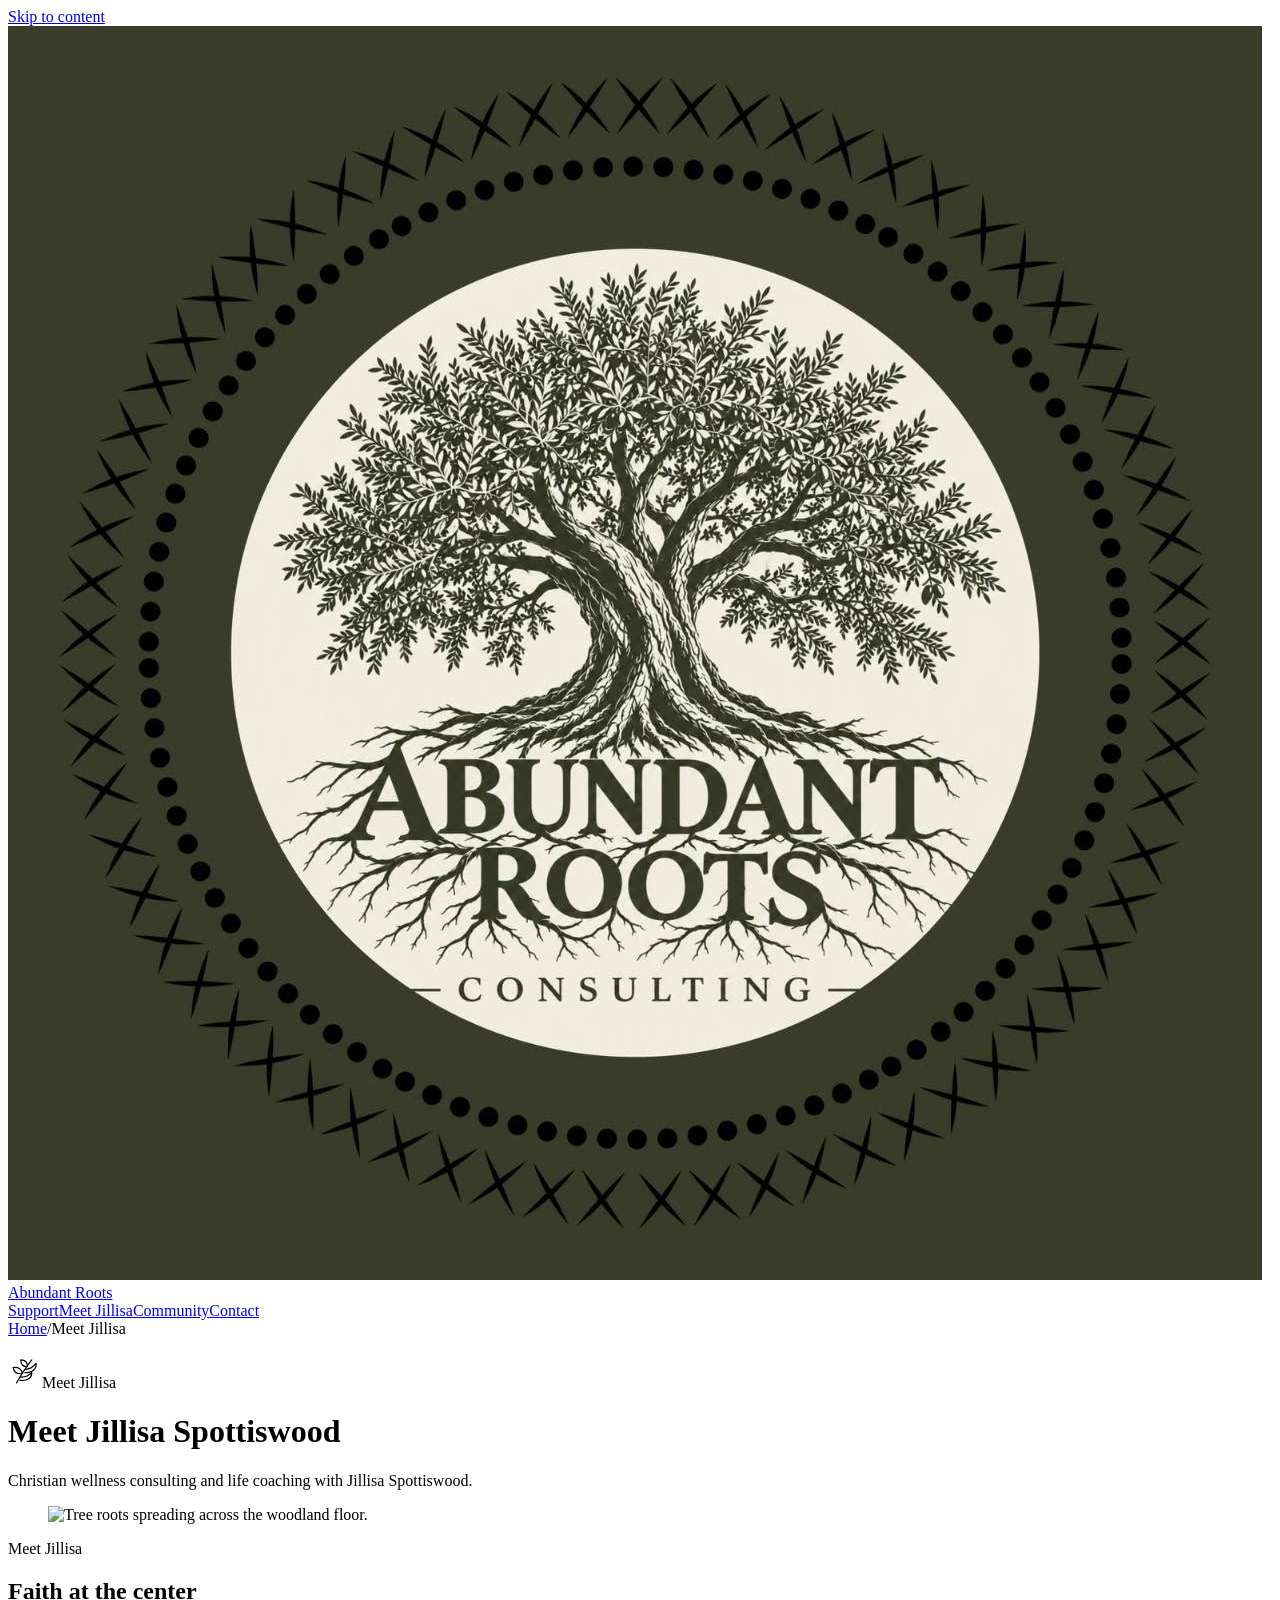
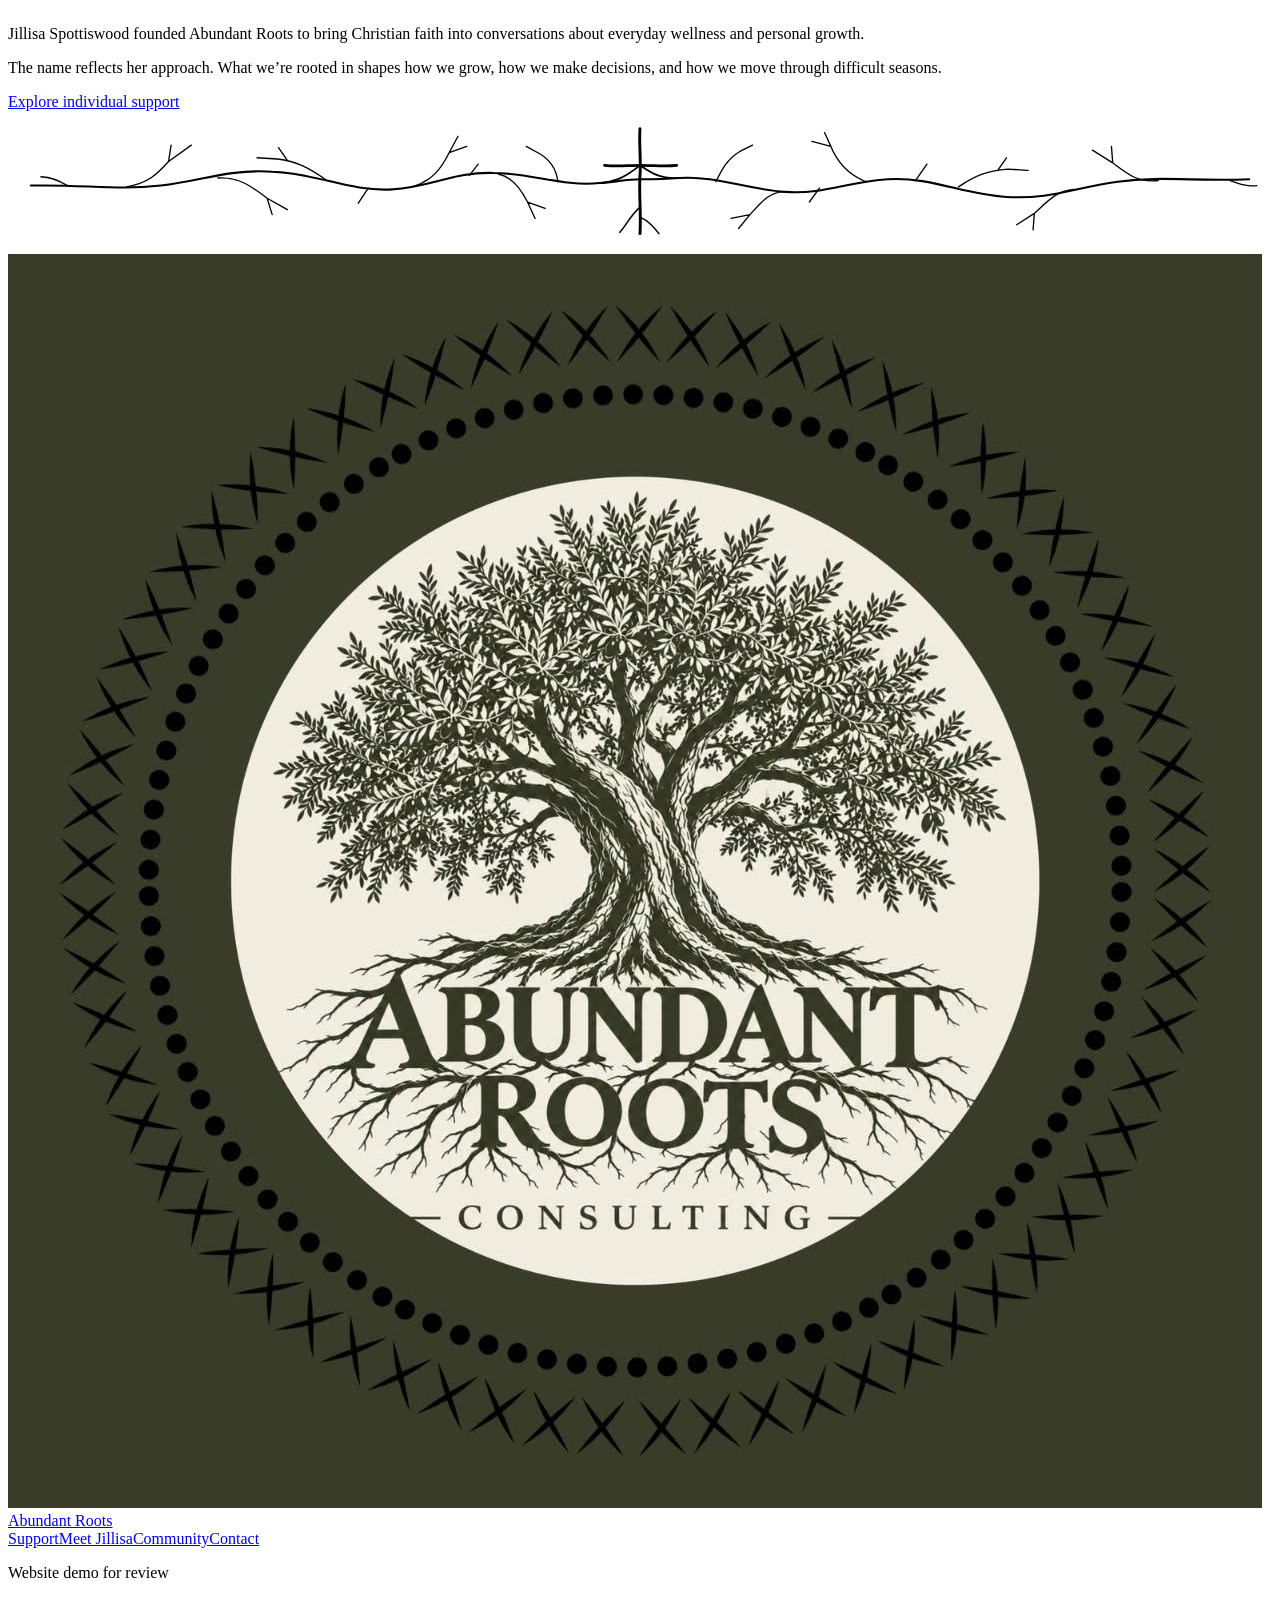
==== about/index.html @ 66a114a8 "Publish nature-led five-page Abundant Roots demo Verified static visitor pages and local assets from" ====
<!DOCTYPE html><html lang="en" style="--olive:#393c29;--cream:#f0ece0;--oat:#ead9c0;--bark:#3c3028;--soft-bark:#5b4d3f;--line:#b9a88e;--serif:'Noto Serif Display', Georgia, serif;--sans:system-ui, sans-serif;--space-scale:1"><head><meta charset="utf-8"><meta name="viewport" content="width=device-width, initial-scale=1"><meta name="robots" content="noindex, nofollow"><meta name="description" content="Meet Jillisa Spottiswood, founder of Abundant Roots, and explore the faith and values behind her approach to everyday wellness and growth."><meta property="og:title" content="Meet Jillisa | Abundant Roots"><meta property="og:description" content="Meet Jillisa Spottiswood, founder of Abundant Roots, and explore the faith and values behind her approach to everyday wellness and growth."><title>Meet Jillisa | Abundant Roots</title><link rel="stylesheet" href="/abundant-roots-preview/_astro/load.BLcF3eY8.css"></head><body id="top"><a class="skip-link" href="#main">Skip to content</a><header class="site-header olive" data-site-header><div class="shell header-inner"><a class="brand" href="/abundant-roots-preview/" aria-label="Abundant Roots home"><span class="brand-mark" aria-hidden="true"><img src="[data-uri]" alt="" width="1254" height="1254"></span><span>Abundant Roots</span></a><button class="nav-toggle" type="button" aria-expanded="false" aria-controls="site-navigation" aria-label="Open navigation" hidden><span>Menu</span><svg class="nav-toggle-icon" width="22" height="22" viewBox="0 0 24 24" fill="none" stroke="currentColor" stroke-width="1.6" stroke-linecap="round" aria-hidden="true" focusable="false"><path class="nav-toggle-open" d="M4 6h16M4 12h16M4 18h16"></path><path class="nav-toggle-close" d="m6 6 12 12M18 6 6 18"></path></svg></button><nav class="site-nav" id="site-navigation" aria-label="Main navigation"><a href="/abundant-roots-preview/work-with-jillisa/">Support</a><a href="/abundant-roots-preview/about/" aria-current="page">Meet Jillisa</a><a href="/abundant-roots-preview/community/">Community</a><a href="/abundant-roots-preview/contact/">Contact</a></nav></div></header><script type="module">for(let e of document.querySelectorAll(`[data-site-header]`)){let t=e.querySelector(`.nav-toggle`),n=e.querySelector(`.site-nav`);if(!t||!n)continue;let r=window.matchMedia(`(max-width: 46rem)`),i=!1,a=(a,o=!1)=>{i=r.matches&&a,t.setAttribute(`aria-expanded`,String(i)),t.setAttribute(`aria-label`,i?`Close navigation`:`Open navigation`),e.dataset.menuOpen=String(i),n.hidden=r.matches&&!i,o&&t.focus()},o=()=>{t.hidden=!r.matches,a(!1)};e.dataset.menuEnhanced=`true`,o(),r.addEventListener(`change`,o),t.addEventListener(`click`,()=>a(!i)),n.addEventListener(`click`,e=>{e.target instanceof Element&&e.target.closest(`a`)&&a(!1)}),document.addEventListener(`keydown`,e=>{e.key===`Escape`&&i&&(e.preventDefault(),a(!1,!0))}),document.addEventListener(`click`,t=>{i&&t.target instanceof Node&&!e.contains(t.target)&&a(!1)})}</script><main id="main" tabindex="-1"><div class="page-intro section-oat page-intro-with-image"><div class="shell page-intro-layout"><div class="page-intro-copy"><nav class="breadcrumbs" aria-label="Breadcrumb"><a href="/abundant-roots-preview/">Home</a><span aria-hidden="true">/</span><span aria-current="page">Meet Jillisa</span></nav><p class="eyebrow"><svg class="nature-icon nature-icon-branch" width="34" height="34" viewBox="0 0 40 40" fill="none" stroke="currentColor" stroke-width="1.4" stroke-linecap="round" stroke-linejoin="round" aria-hidden="true" focusable="false" xmlns="http://www.w3.org/2000/svg"><path d="M10 34c5-8 9-16 18-27M17 23c-6 1-10-2-11-7 5-1 10 1 11 7Zm6-8c-5 0-8-3-8-8 5 0 8 3 8 8Zm-3 3c6 0 10-3 13-7 1 6-4 11-13 11m-6 5c6 1 10-1 14-5 0 6-5 10-14 9"></path></svg>Meet Jillisa</p><h1 id="page-title">Meet Jillisa Spottiswood</h1><p class="page-intro-description">Christian wellness consulting and life coaching with Jillisa Spottiswood.</p></div><figure class="editorial-photo page-opening-photo"><img src="/abundant-roots-preview/images/roots-detail.webp" alt="Tree roots spreading across the woodland floor." width="960" height="720" fetchpriority="high"></figure></div></div><section class="section section-oat section-storySection" id="faith-at-the-center" aria-labelledby="faith-at-the-center-title"><div class="shell"><div class="story-layout"><div class="story-copy prose"><p class="handwritten">Meet Jillisa</p><h2 id="faith-at-the-center-title">Faith at the center</h2><p>Jillisa Spottiswood founded Abundant Roots to bring Christian faith into conversations about everyday wellness and personal growth.</p><p>The name reflects her approach. What we’re rooted in shapes how we grow, how we make decisions, and how we move through difficult seasons.</p><div class="action-group"><a class="action" href="/abundant-roots-preview/work-with-jillisa/">Explore individual support</a></div></div></div></div></section><div class="root-divider root-divider-cross" aria-hidden="true"><svg class="root-divider-art" viewBox="0 0 1000 110" fill="none" xmlns="http://www.w3.org/2000/svg" preserveAspectRatio="xMidYMid meet" focusable="false"><g stroke="currentColor" stroke-linecap="round" stroke-linejoin="round"><!-- Unequal, hand-drawn root lengths meet the same living center. --><g class="root-divider-main" stroke-width="1.65"><path d="M18 59c43-1 67 4 103 0 34-4 53-13 88-11 35 1 61 16 95 14 31-2 49-14 80-13 30 0 55 11 84 8 13-1 22-3 32-3"></path><path d="M982 54c-43 2-69-3-104 2-36 5-53 14-88 12-35-2-59-16-94-14-32 2-50 12-81 10-31-2-55-13-84-11-12 1-22 1-31 1"></path></g><g class="root-divider-twigs" stroke-width="1.05"><path d="M94 60c17-3 24-10 33-20l18-13m-18 13 2-13M166 53c17-1 27 7 39 16l16 9m-16-9 4 13M251 54c-13-9-22-14-38-16l-16-1m24 2-7-10M320 60c16-5 23-15 29-27l7-13m-7 13 14-5M388 50c10 2 18 12 23 22l6 13m-6-13 14 5M435 56c-1-10-6-17-14-22l-11-6"></path><path d="M910 55c-16 2-24-5-36-14l-16-10m16 10-1-13M843 62c-14 1-22 11-31 19l-14 9m14-9-1 13M752 60c13-9 24-13 39-14l16 1m-24 0 7-10M679 56c-15-6-23-16-28-28l-5-11m5 11-15-4M615 64c-12-1-20 9-28 18l-9 11m9-11-15 3M560 56c5-10 9-18 19-24l10-5"></path><path d="M47 59c-7-4-13-7-21-7M967 55c8 3 14 5 21 4M285 61l-8 12M718 55l9-13M365 51l7-9M642 61l-8 11"></path></g><g class="root-divider-center" stroke-width="2.3"><!-- The joined roots become an organic cross, rather than a separate badge. --><path d="M500 14c-1 12 1 24 0 37-1 14 1 30 0 46"></path><path d="M472 43c10 1 18 0 28 0 11 0 20 1 29 0"></path><path d="M468 57c15-1 23-7 32-14m31 10c-15 1-22-4-31-10" stroke-width="1.45"></path><path d="M500 76c-7 6-10 13-16 20m16-12c7 3 11 8 15 13" stroke-width="1.2"></path></g></g></svg></div></main><footer class="site-footer olive"><div class="shell footer-inner"><a class="brand" href="/abundant-roots-preview/" aria-label="Abundant Roots home"><span class="brand-mark" aria-hidden="true"><img src="[data-uri]" alt="" width="1254" height="1254"></span><span>Abundant Roots</span></a><nav class="footer-nav" aria-label="Footer navigation"><a href="/abundant-roots-preview/work-with-jillisa/">Support</a><a href="/abundant-roots-preview/about/" aria-current="page">Meet Jillisa</a><a href="/abundant-roots-preview/community/">Community</a><a href="/abundant-roots-preview/contact/">Contact</a></nav><p class="demo-note">Website demo for review</p></div></footer></body></html>
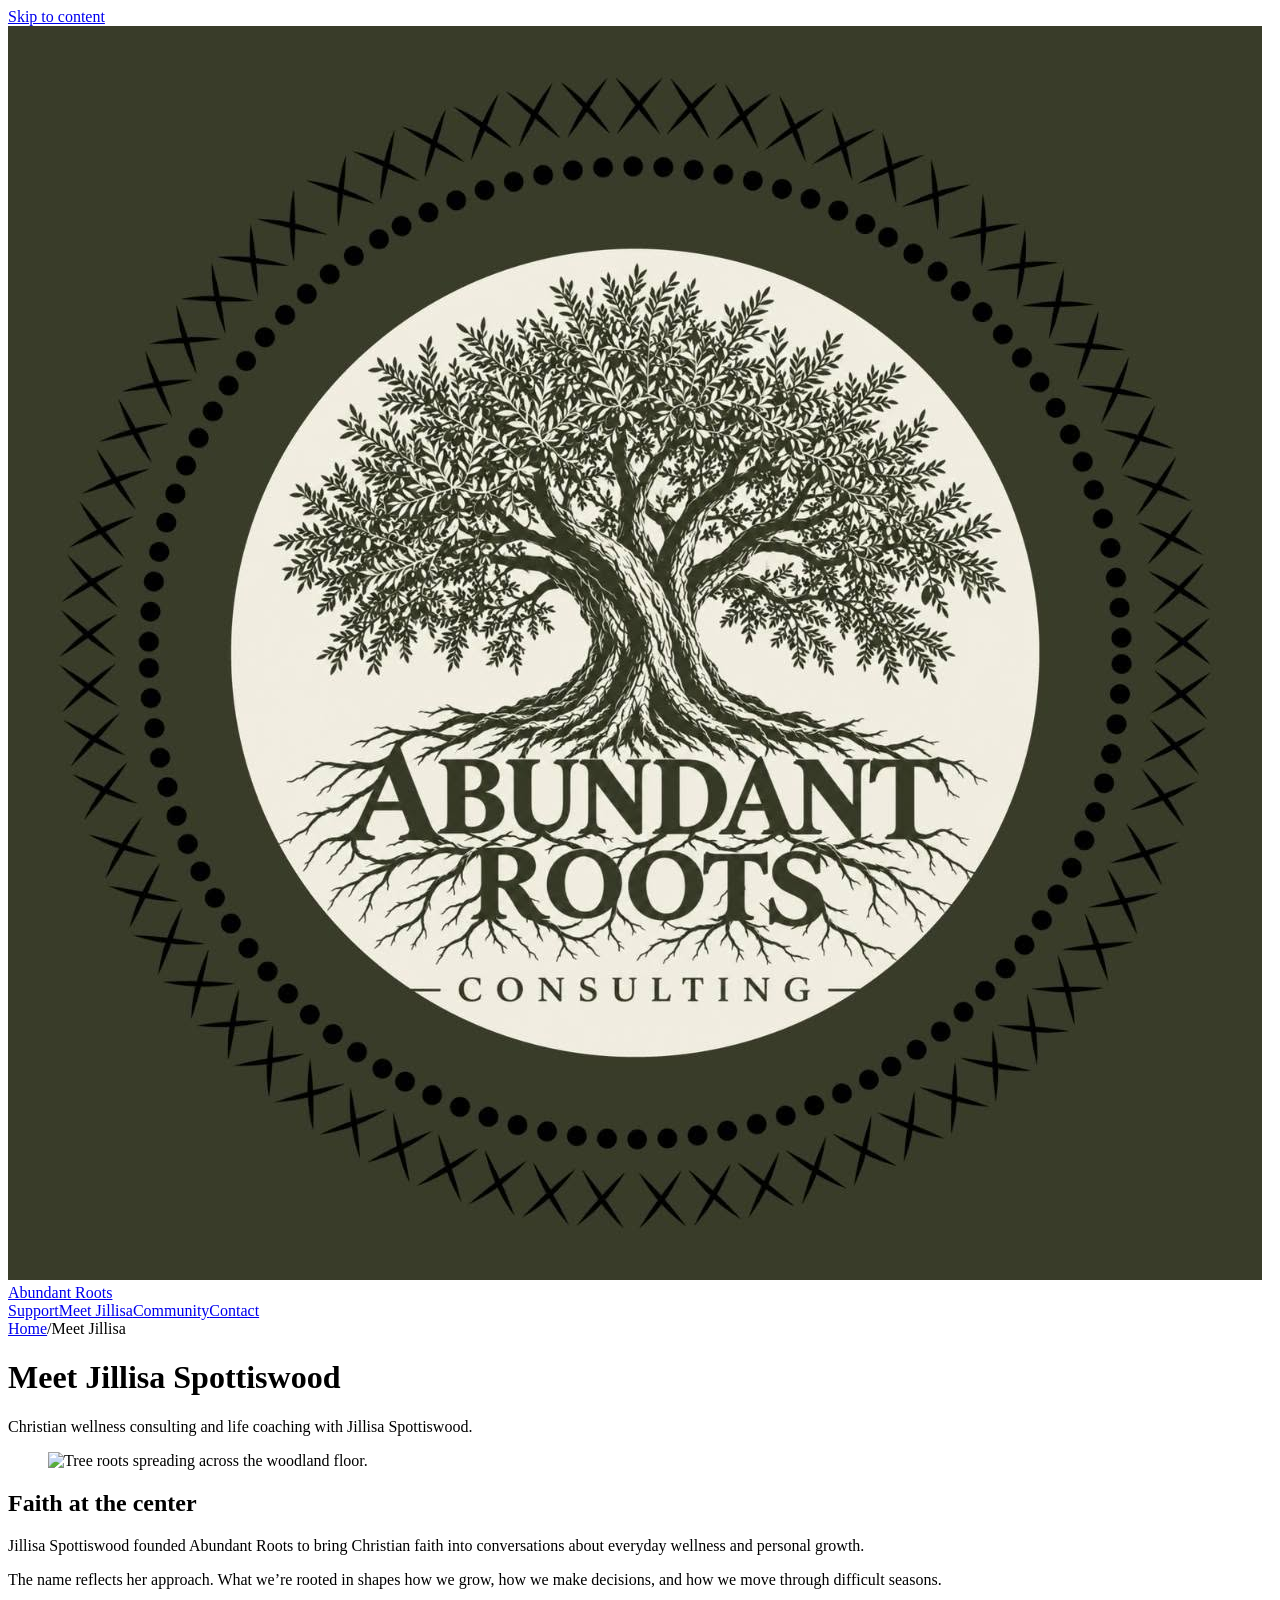
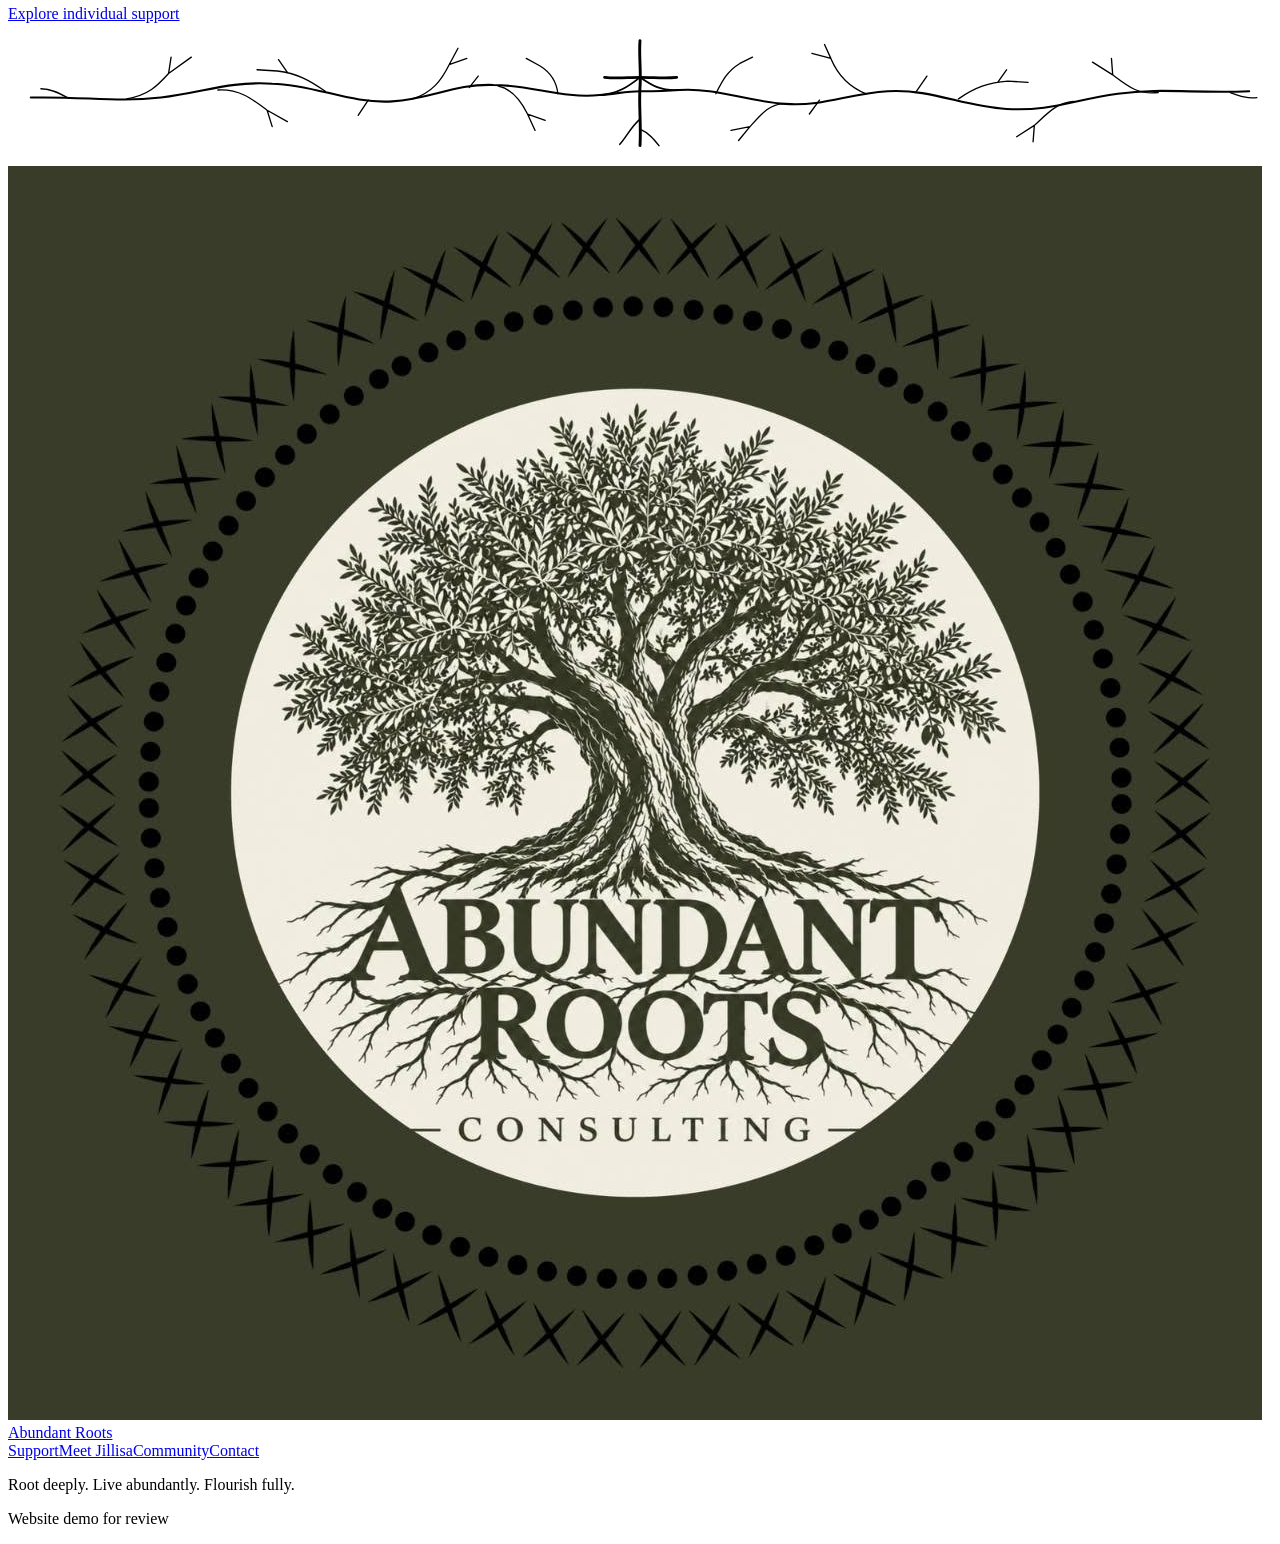
==== commit 5145702e: "Publish consistent Abundant Roots demo and modal mobile menu Visitor artifact from private source 73" ====
--- a/about/index.html
+++ b/about/index.html
@@ -1 +1 @@
-<!DOCTYPE html><html lang="en" style="--olive:#393c29;--cream:#f0ece0;--oat:#ead9c0;--bark:#3c3028;--soft-bark:#5b4d3f;--line:#b9a88e;--serif:'Noto Serif Display', Georgia, serif;--sans:system-ui, sans-serif;--space-scale:1"><head><meta charset="utf-8"><meta name="viewport" content="width=device-width, initial-scale=1"><meta name="robots" content="noindex, nofollow"><meta name="description" content="Meet Jillisa Spottiswood, founder of Abundant Roots, and explore the faith and values behind her approach to everyday wellness and growth."><meta property="og:title" content="Meet Jillisa | Abundant Roots"><meta property="og:description" content="Meet Jillisa Spottiswood, founder of Abundant Roots, and explore the faith and values behind her approach to everyday wellness and growth."><title>Meet Jillisa | Abundant Roots</title><link rel="stylesheet" href="/abundant-roots-preview/_astro/load.BLcF3eY8.css"></head><body id="top"><a class="skip-link" href="#main">Skip to content</a><header class="site-header olive" data-site-header><div class="shell header-inner"><a class="brand" href="/abundant-roots-preview/" aria-label="Abundant Roots home"><span class="brand-mark" aria-hidden="true"><img src="[data-uri]" alt="" width="1254" height="1254"></span><span>Abundant Roots</span></a><button class="nav-toggle" type="button" aria-expanded="false" aria-controls="site-navigation" aria-label="Open navigation" hidden><span>Menu</span><svg class="nav-toggle-icon" width="22" height="22" viewBox="0 0 24 24" fill="none" stroke="currentColor" stroke-width="1.6" stroke-linecap="round" aria-hidden="true" focusable="false"><path class="nav-toggle-open" d="M4 6h16M4 12h16M4 18h16"></path><path class="nav-toggle-close" d="m6 6 12 12M18 6 6 18"></path></svg></button><nav class="site-nav" id="site-navigation" aria-label="Main navigation"><a href="/abundant-roots-preview/work-with-jillisa/">Support</a><a href="/abundant-roots-preview/about/" aria-current="page">Meet Jillisa</a><a href="/abundant-roots-preview/community/">Community</a><a href="/abundant-roots-preview/contact/">Contact</a></nav></div></header><script type="module">for(let e of document.querySelectorAll(`[data-site-header]`)){let t=e.querySelector(`.nav-toggle`),n=e.querySelector(`.site-nav`);if(!t||!n)continue;let r=window.matchMedia(`(max-width: 46rem)`),i=!1,a=(a,o=!1)=>{i=r.matches&&a,t.setAttribute(`aria-expanded`,String(i)),t.setAttribute(`aria-label`,i?`Close navigation`:`Open navigation`),e.dataset.menuOpen=String(i),n.hidden=r.matches&&!i,o&&t.focus()},o=()=>{t.hidden=!r.matches,a(!1)};e.dataset.menuEnhanced=`true`,o(),r.addEventListener(`change`,o),t.addEventListener(`click`,()=>a(!i)),n.addEventListener(`click`,e=>{e.target instanceof Element&&e.target.closest(`a`)&&a(!1)}),document.addEventListener(`keydown`,e=>{e.key===`Escape`&&i&&(e.preventDefault(),a(!1,!0))}),document.addEventListener(`click`,t=>{i&&t.target instanceof Node&&!e.contains(t.target)&&a(!1)})}</script><main id="main" tabindex="-1"><div class="page-intro section-oat page-intro-with-image"><div class="shell page-intro-layout"><div class="page-intro-copy"><nav class="breadcrumbs" aria-label="Breadcrumb"><a href="/abundant-roots-preview/">Home</a><span aria-hidden="true">/</span><span aria-current="page">Meet Jillisa</span></nav><p class="eyebrow"><svg class="nature-icon nature-icon-branch" width="34" height="34" viewBox="0 0 40 40" fill="none" stroke="currentColor" stroke-width="1.4" stroke-linecap="round" stroke-linejoin="round" aria-hidden="true" focusable="false" xmlns="http://www.w3.org/2000/svg"><path d="M10 34c5-8 9-16 18-27M17 23c-6 1-10-2-11-7 5-1 10 1 11 7Zm6-8c-5 0-8-3-8-8 5 0 8 3 8 8Zm-3 3c6 0 10-3 13-7 1 6-4 11-13 11m-6 5c6 1 10-1 14-5 0 6-5 10-14 9"></path></svg>Meet Jillisa</p><h1 id="page-title">Meet Jillisa Spottiswood</h1><p class="page-intro-description">Christian wellness consulting and life coaching with Jillisa Spottiswood.</p></div><figure class="editorial-photo page-opening-photo"><img src="/abundant-roots-preview/images/roots-detail.webp" alt="Tree roots spreading across the woodland floor." width="960" height="720" fetchpriority="high"></figure></div></div><section class="section section-oat section-storySection" id="faith-at-the-center" aria-labelledby="faith-at-the-center-title"><div class="shell"><div class="story-layout"><div class="story-copy prose"><p class="handwritten">Meet Jillisa</p><h2 id="faith-at-the-center-title">Faith at the center</h2><p>Jillisa Spottiswood founded Abundant Roots to bring Christian faith into conversations about everyday wellness and personal growth.</p><p>The name reflects her approach. What we’re rooted in shapes how we grow, how we make decisions, and how we move through difficult seasons.</p><div class="action-group"><a class="action" href="/abundant-roots-preview/work-with-jillisa/">Explore individual support</a></div></div></div></div></section><div class="root-divider root-divider-cross" aria-hidden="true"><svg class="root-divider-art" viewBox="0 0 1000 110" fill="none" xmlns="http://www.w3.org/2000/svg" preserveAspectRatio="xMidYMid meet" focusable="false"><g stroke="currentColor" stroke-linecap="round" stroke-linejoin="round"><!-- Unequal, hand-drawn root lengths meet the same living center. --><g class="root-divider-main" stroke-width="1.65"><path d="M18 59c43-1 67 4 103 0 34-4 53-13 88-11 35 1 61 16 95 14 31-2 49-14 80-13 30 0 55 11 84 8 13-1 22-3 32-3"></path><path d="M982 54c-43 2-69-3-104 2-36 5-53 14-88 12-35-2-59-16-94-14-32 2-50 12-81 10-31-2-55-13-84-11-12 1-22 1-31 1"></path></g><g class="root-divider-twigs" stroke-width="1.05"><path d="M94 60c17-3 24-10 33-20l18-13m-18 13 2-13M166 53c17-1 27 7 39 16l16 9m-16-9 4 13M251 54c-13-9-22-14-38-16l-16-1m24 2-7-10M320 60c16-5 23-15 29-27l7-13m-7 13 14-5M388 50c10 2 18 12 23 22l6 13m-6-13 14 5M435 56c-1-10-6-17-14-22l-11-6"></path><path d="M910 55c-16 2-24-5-36-14l-16-10m16 10-1-13M843 62c-14 1-22 11-31 19l-14 9m14-9-1 13M752 60c13-9 24-13 39-14l16 1m-24 0 7-10M679 56c-15-6-23-16-28-28l-5-11m5 11-15-4M615 64c-12-1-20 9-28 18l-9 11m9-11-15 3M560 56c5-10 9-18 19-24l10-5"></path><path d="M47 59c-7-4-13-7-21-7M967 55c8 3 14 5 21 4M285 61l-8 12M718 55l9-13M365 51l7-9M642 61l-8 11"></path></g><g class="root-divider-center" stroke-width="2.3"><!-- The joined roots become an organic cross, rather than a separate badge. --><path d="M500 14c-1 12 1 24 0 37-1 14 1 30 0 46"></path><path d="M472 43c10 1 18 0 28 0 11 0 20 1 29 0"></path><path d="M468 57c15-1 23-7 32-14m31 10c-15 1-22-4-31-10" stroke-width="1.45"></path><path d="M500 76c-7 6-10 13-16 20m16-12c7 3 11 8 15 13" stroke-width="1.2"></path></g></g></svg></div></main><footer class="site-footer olive"><div class="shell footer-inner"><a class="brand" href="/abundant-roots-preview/" aria-label="Abundant Roots home"><span class="brand-mark" aria-hidden="true"><img src="[data-uri]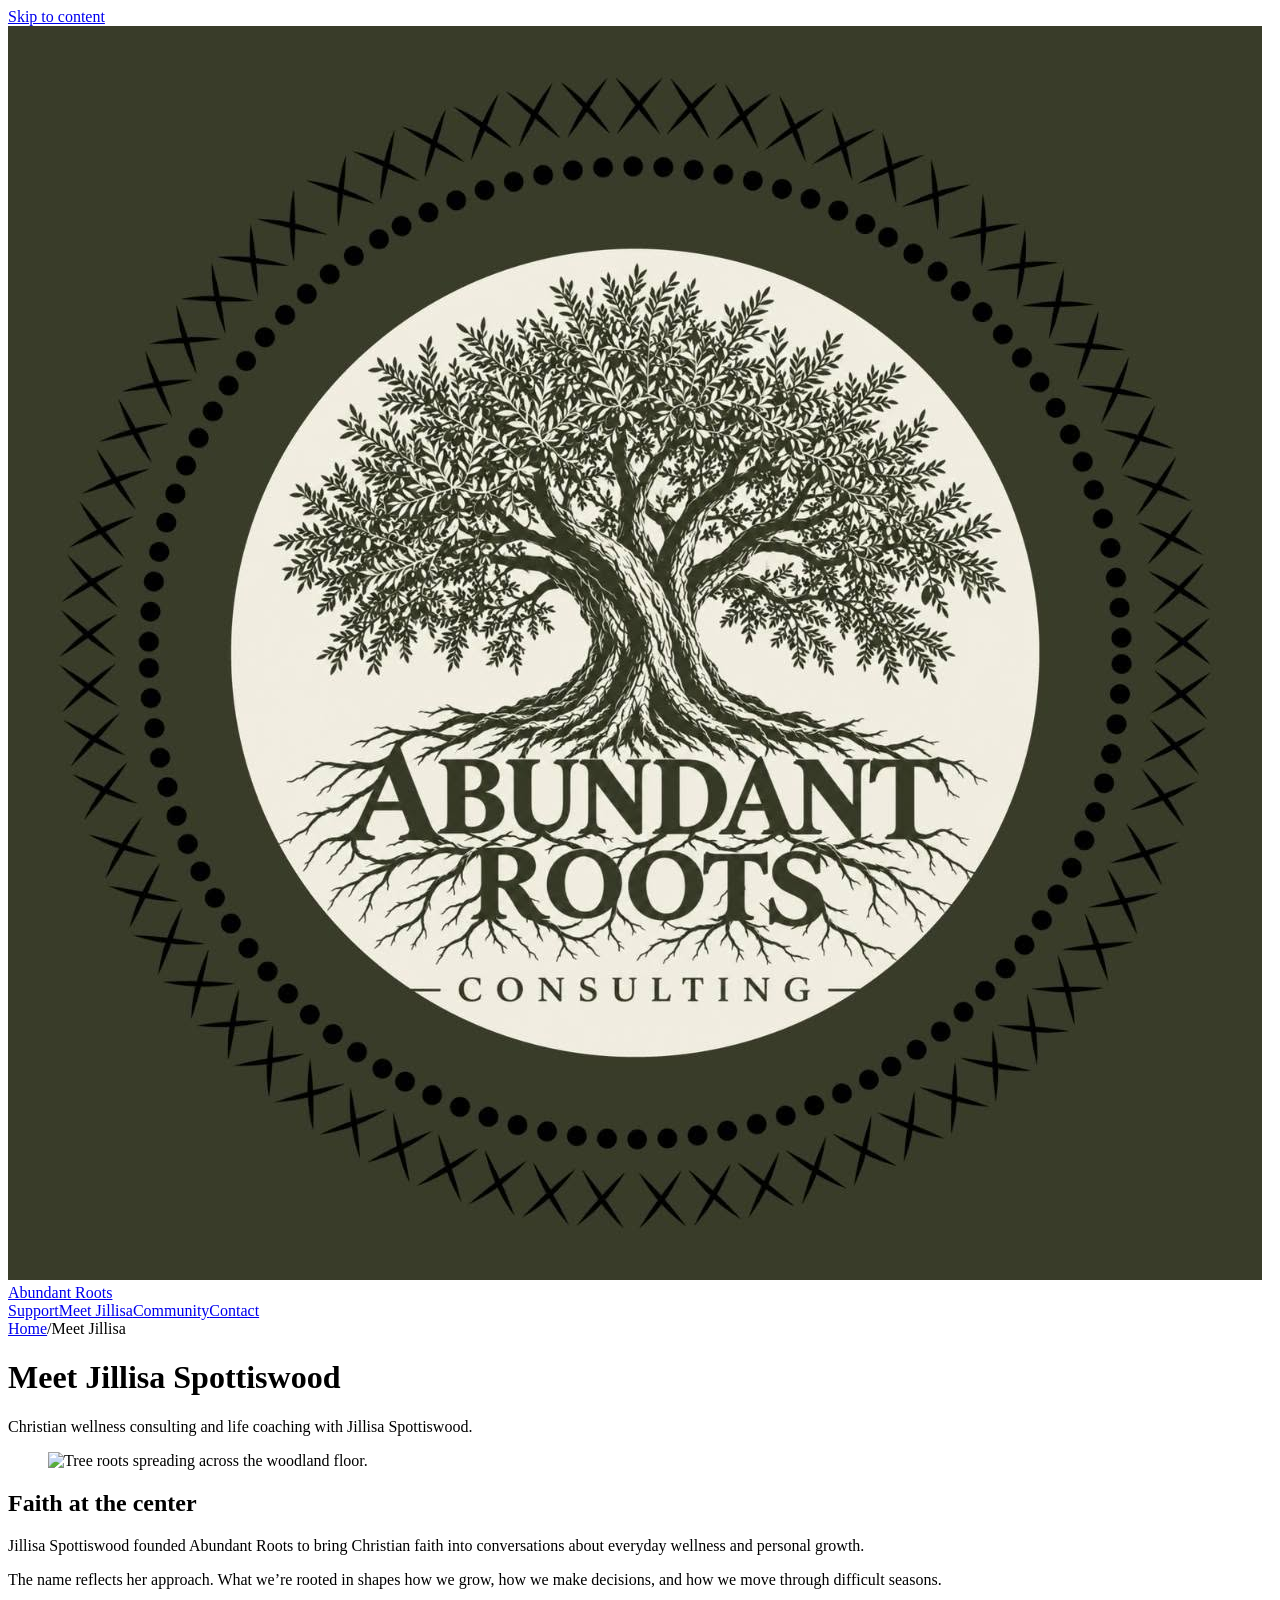
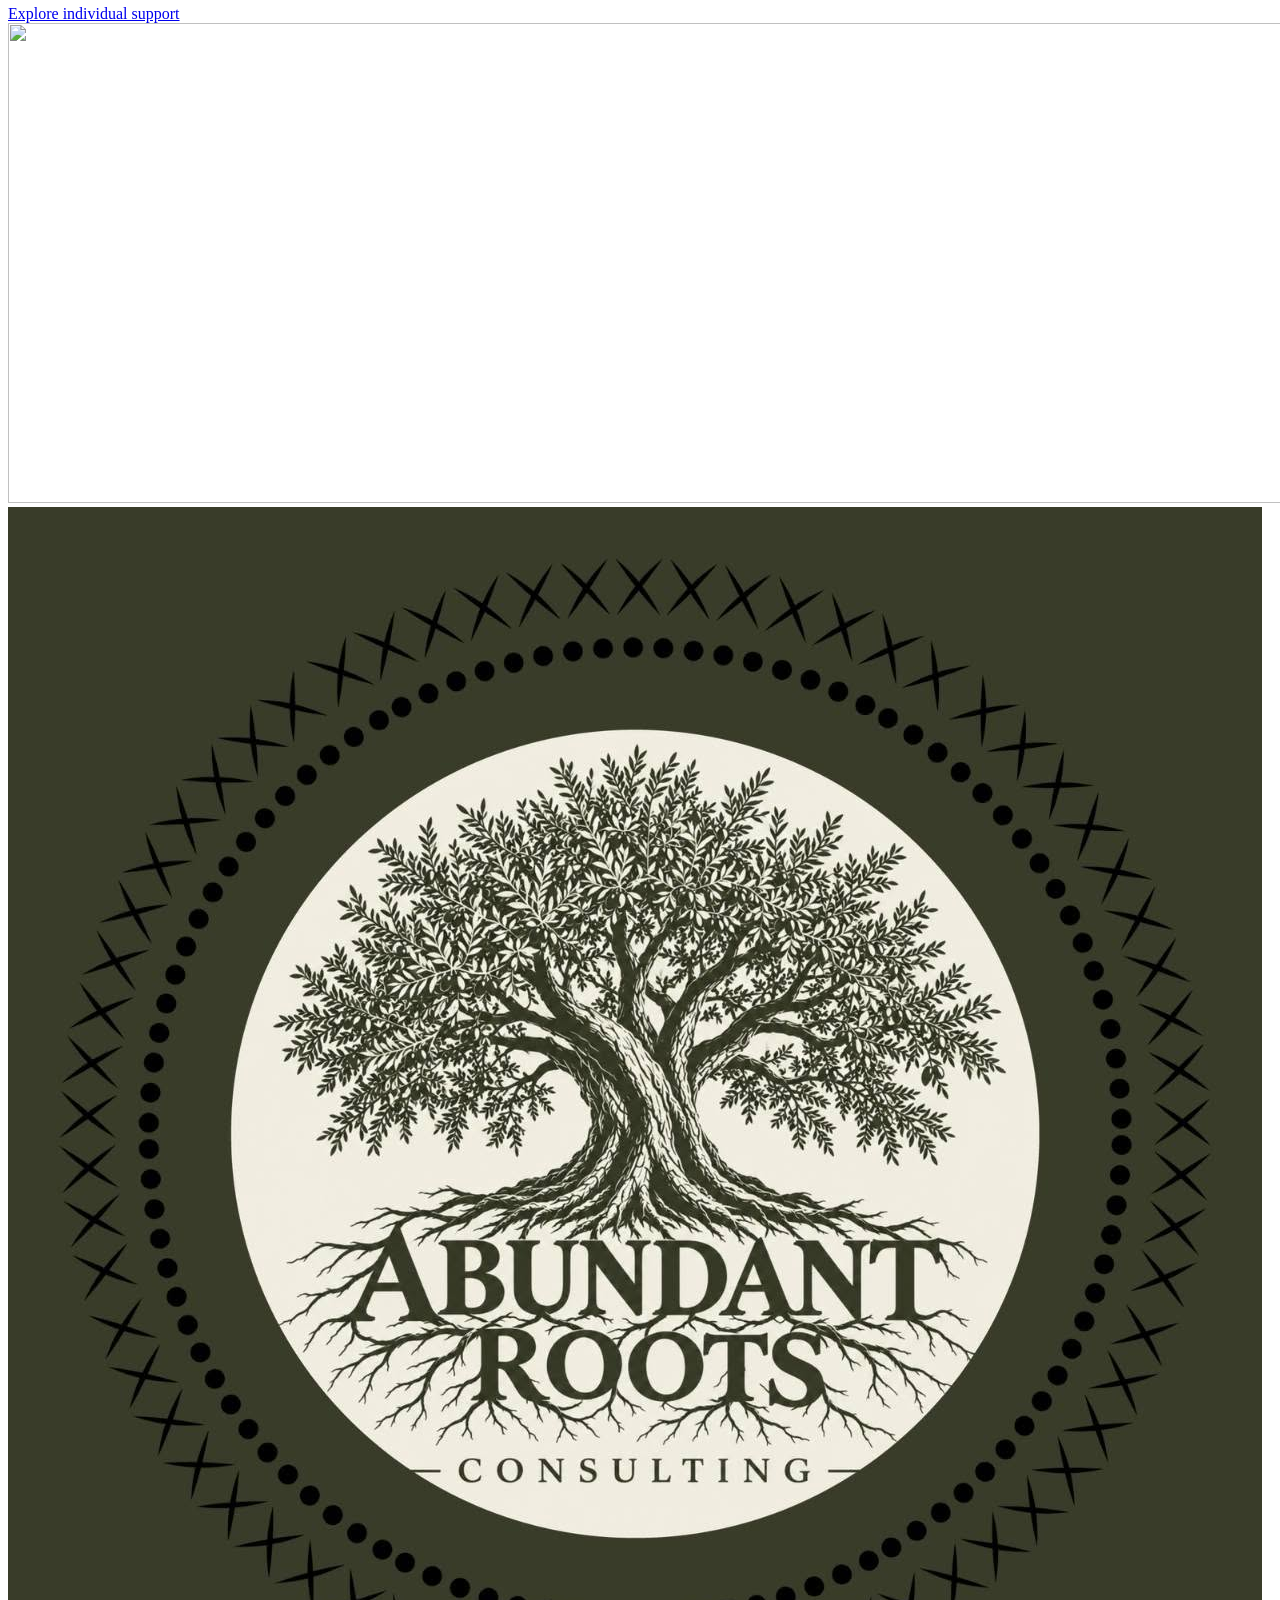
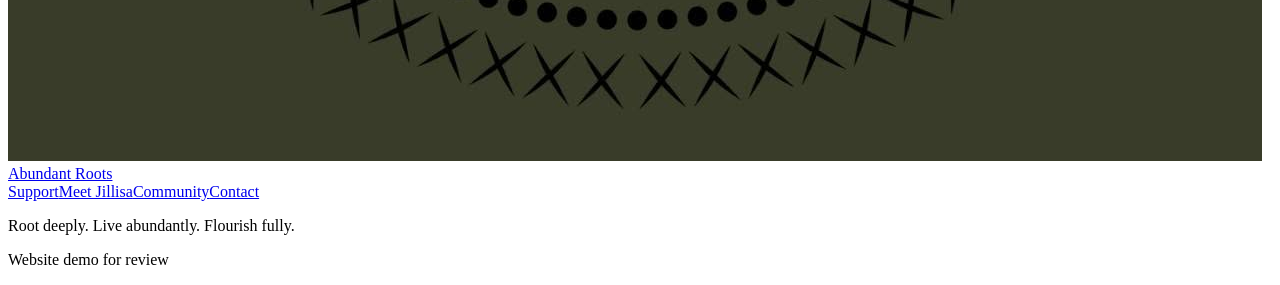
==== commit a19a70c6: "Refresh demo with natural roots and quieter content areas" ====
--- a/about/index.html
+++ b/about/index.html
@@ -1 +1 @@
-<!DOCTYPE html><html lang="en" style="--olive:#393c29;--cream:#f0ece0;--oat:#ead9c0;--bark:#3c3028;--soft-bark:#5b4d3f;--line:#b9a88e;--serif:'Noto Serif Display', Georgia, serif;--sans:system-ui, sans-serif;--space-scale:1"><head><meta charset="utf-8"><meta name="viewport" content="width=device-width, initial-scale=1"><meta name="robots" content="noindex, nofollow"><meta name="description" content="Meet Jillisa Spottiswood, founder of Abundant Roots, and explore the faith and values behind her approach to everyday wellness and growth."><meta property="og:title" content="Meet Jillisa | Abundant Roots"><meta property="og:description" content="Meet Jillisa Spottiswood, founder of Abundant Roots, and explore the faith and values behind her approach to everyday wellness and growth."><title>Meet Jillisa | Abundant Roots</title><link rel="stylesheet" href="/abundant-roots-preview/_astro/load.CVWM5uhh.css"></head><body id="top"><a class="skip-link" href="#main">Skip to content</a><header class="site-header olive" data-site-header><div class="shell header-inner"><a class="brand" href="/abundant-roots-preview/" aria-label="Abundant Roots home"><span class="brand-mark" aria-hidden="true"><img src="[data-uri]" alt="" width="1254" height="1254"></span><span>Abundant Roots</span></a><button class="drawer-trigger" type="button" aria-expanded="false" aria-controls="mobile-navigation" aria-haspopup="dialog" aria-label="Open navigation" hidden><span>Menu</span><svg width="22" height="22" viewBox="0 0 24 24" fill="none" stroke="currentColor" stroke-width="1.6" stroke-linecap="round" aria-hidden="true" focusable="false"><path d="M4 6h16M4 12h16M4 18h16"></path></svg></button><nav class="nav-desktop" aria-label="Main navigation"><a href="/abundant-roots-preview/work-with-jillisa/">Support</a><a href="/abundant-roots-preview/about/" aria-current="page">Meet Jillisa</a><a href="/abundant-roots-preview/community/">Community</a><a href="/abundant-roots-preview/contact/">Contact</a></nav></div><dialog class="drawer-panel" id="mobile-navigation" aria-labelledby="drawer-heading"><div class="drawer-topline"><h2 class="drawer-heading" id="drawer-heading">Menu</h2><button class="drawer-close" type="button" aria-label="Close navigation" autofocus><span>Close</span><svg width="20" height="20" viewBox="0 0 24 24" fill="none" stroke="currentColor" stroke-width="1.6" stroke-linecap="round" aria-hidden="true" focusable="false"><path d="m6 6 12 12M18 6 6 18"></path></svg></button></div><nav class="drawer-navigation" aria-label="Mobile navigation"><svg class="drawer-root-spine" viewBox="0 0 38 304" preserveAspectRatio="none" fill="none" stroke="currentColor" stroke-linecap="round" stroke-linejoin="round" aria-hidden="true" focusable="false"><path d="M16 8C11 66.88 23 103.36000000000001 16 152S13 231.04 17 296" stroke-width="1.4"></path><g stroke-width="1.1"><path d="M16 46c4-6 8-10 16-11M16 37c-5-5-8-8-12-9M26 36l2-7"></path><path d="M16 46c-2 7-4 10-9 14" opacity=".65"></path></g><g stroke-width="1.1"><path d="M16 122c4-6 8-10 16-11M16 113c-5-5-8-8-12-9M26 112l2-7"></path><path d="M16 122c-2 7-4 10-9 14" opacity=".65"></path></g><g stroke-width="1.1"><path d="M16 198c4-6 8-10 16-11M16 189c-5-5-8-8-12-9M26 188l2-7"></path><path d="M16 198c-2 7-4 10-9 14" opacity=".65"></path></g><g stroke-width="1.1"><path d="M16 274c4-6 8-10 16-11M16 265c-5-5-8-8-12-9M26 264l2-7"></path><path d="M16 274c-2 7-4 10-9 14" opacity=".65"></path></g></svg><ul class="drawer-menu-list"><li class="drawer-menu-item"><a href="/abundant-roots-preview/work-with-jillisa/">Support</a></li><li class="drawer-menu-item"><a href="/abundant-roots-preview/about/" aria-current="page">Meet Jillisa</a></li><li class="drawer-menu-item"><a href="/abundant-roots-preview/community/">Community</a></li><li class="drawer-menu-item"><a href="/abundant-roots-preview/contact/">Contact</a></li></ul></nav></dialog></header><script type="module">for(let e of document.querySelectorAll(`[data-site-header]`)){let t=e.querySelector(`.drawer-trigger`),n=e.querySelector(`.drawer-panel`),r=e.querySelector(`.drawer-close`);if(!t||!n||!r||typeof n.showModal!=`function`)continue;let i=window.matchMedia(`(max-width: 46rem)`),a=!1,o=0,s=0,c=``,l=()=>{if(a)return;o=window.scrollX,s=window.scrollY,c=document.body.style.cssText;let e=document.documentElement.clientWidth,t=parseFloat(window.getComputedStyle(document.body).paddingRight)||0;Object.assign(document.body.style,{position:`fixed`,top:`-${s}px`,left:`0`,right:`0`,width:`auto`,overflow:`hidden`});let n=Math.max(0,document.documentElement.clientWidth-e);n&&(document.body.style.paddingRight=`${t+n}px`),a=!0},u=()=>{if(!a)return;document.body.style.cssText=c;let e=document.documentElement.style.scrollBehavior;document.documentElement.style.scrollBehavior=`auto`,window.scrollTo(o,s),document.documentElement.style.scrollBehavior=e,a=!1},d=(e=!0)=>{n.open&&n.close(),u(),t.setAttribute(`aria-expanded`,`false`),e&&i.matches&&t.focus({preventScroll:!0})},f=()=>{if(i.matches&&!n.open){l();try{n.showModal(),t.setAttribute(`aria-expanded`,`true`),r.focus({preventScroll:!0})}catch{u()}}},p=()=>{i.matches||d(!1),t.hidden=!i.matches};e.dataset.drawerEnhanced=`true`,p(),t.addEventListener(`click`,f),r.addEventListener(`click`,()=>d()),n.addEventListener(`cancel`,e=>{e.preventDefault(),d()}),n.addEventListener(`close`,()=>{u(),t.setAttribute(`aria-expanded`,`false`)}),n.addEventListener(`click`,e=>{if(e.target instanceof Element&&e.target.closest(`a`)){d(!1);return}if(e.target!==n)return;let t=n.getBoundingClientRect();(e.clientX<t.left||e.clientX>t.right||e.clientY<t.top||e.clientY>t.bottom)&&d()}),i.addEventListener(`change`,p),window.addEventListener(`pagehide`,()=>d(!1))}</script><main id="main" tabindex="-1"><div class="page-intro section-oat page-intro-with-image"><div class="shell page-intro-layout"><div class="page-intro-copy"><nav class="breadcrumbs" aria-label="Breadcrumb"><a href="/abundant-roots-preview/">Home</a><span aria-hidden="true">/</span><span aria-current="page">Meet Jillisa</span></nav><h1 id="page-title">Meet Jillisa Spottiswood</h1><p class="page-intro-description">Christian wellness consulting and life coaching with Jillisa Spottiswood.</p></div><figure class="editorial-photo page-opening-photo"><img src="/abundant-roots-preview/images/roots-detail.webp" alt="Tree roots spreading across the woodland floor." width="960" height="720" fetchpriority="high"></figure></div></div><section class="section section-oat section-storySection" id="faith-at-the-center" aria-labelledby="faith-at-the-center-title"><div class="shell"><div class="story-layout"><div class="story-copy prose"><h2 id="faith-at-the-center-title">Faith at the center</h2><p>Jillisa Spottiswood founded Abundant Roots to bring Christian faith into conversations about everyday wellness and personal growth.</p><p>The name reflects her approach. What we’re rooted in shapes how we grow, how we make decisions, and how we move through difficult seasons.</p><div class="action-group"><a class="action" href="/abundant-roots-preview/work-with-jillisa/">Explore individual support</a></div></div></div></div></section></main><div class="root-divider root-divider-cross" aria-hidden="true"><svg class="root-divider-art" viewBox="0 0 1000 110" fill="none" xmlns="http://www.w3.org/2000/svg" preserveAspectRatio="xMidYMid meet" focusable="false"><g stroke="currentColor" stroke-linecap="round" stroke-linejoin="round"><!-- Unequal, hand-drawn root lengths meet the same living center. --><g class="root-divider-main" stroke-width="1.65"><path d="M18 59c43-1 67 4 103 0 34-4 53-13 88-11 35 1 61 16 95 14 31-2 49-14 80-13 30 0 55 11 84 8 13-1 22-3 32-3"></path><path d="M982 54c-43 2-69-3-104 2-36 5-53 14-88 12-35-2-59-16-94-14-32 2-50 12-81 10-31-2-55-13-84-11-12 1-22 1-31 1"></path></g><g class="root-divider-twigs" stroke-width="1.05"><path d="M94 60c17-3 24-10 33-20l18-13m-18 13 2-13M166 53c17-1 27 7 39 16l16 9m-16-9 4 13M251 54c-13-9-22-14-38-16l-16-1m24 2-7-10M320 60c16-5 23-15 29-27l7-13m-7 13 14-5M388 50c10 2 18 12 23 22l6 13m-6-13 14 5M435 56c-1-10-6-17-14-22l-11-6"></path><path d="M910 55c-16 2-24-5-36-14l-16-10m16 10-1-13M843 62c-14 1-22 11-31 19l-14 9m14-9-1 13M752 60c13-9 24-13 39-14l16 1m-24 0 7-10M679 56c-15-6-23-16-28-28l-5-11m5 11-15-4M615 64c-12-1-20 9-28 18l-9 11m9-11-15 3M560 56c5-10 9-18 19-24l10-5"></path><path d="M47 59c-7-4-13-7-21-7M967 55c8 3 14 5 21 4M285 61l-8 12M718 55l9-13M365 51l7-9M642 61l-8 11"></path></g><g class="root-divider-center" stroke-width="2.3"><!-- The joined roots become an organic cross, rather than a separate badge. --><path d="M500 14c-1 12 1 24 0 37-1 14 1 30 0 46"></path><path d="M472 43c10 1 18 0 28 0 11 0 20 1 29 0"></path><path d="M468 57c15-1 23-7 32-14m31 10c-15 1-22-4-31-10" stroke-width="1.45"></path><path d="M500 76c-7 6-10 13-16 20m16-12c7 3 11 8 15 13" stroke-width="1.2"></path></g></g></svg></div><footer class="site-footer olive"><div class="shell footer-inner"><a class="brand" href="/abundant-roots-preview/" aria-label="Abundant Roots home"><span class="brand-mark" aria-hidden="true"><img src="[data-uri]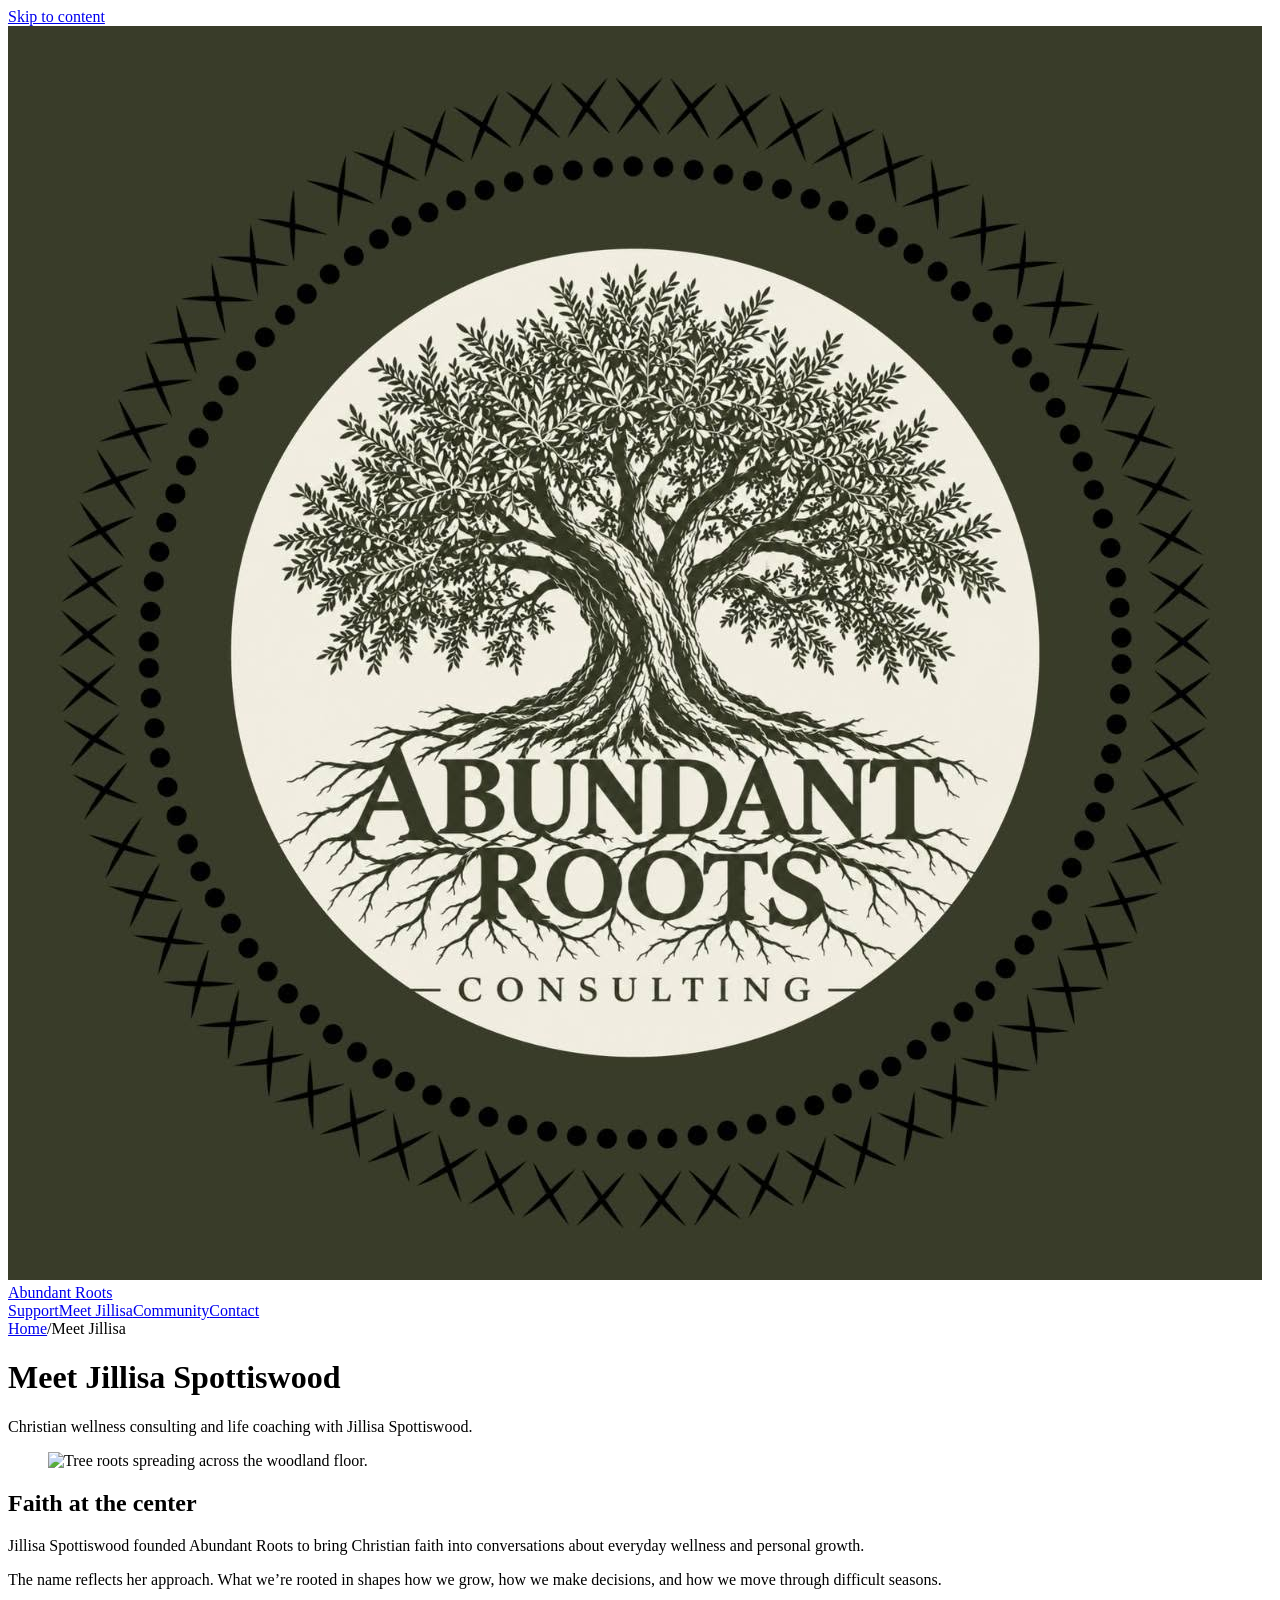
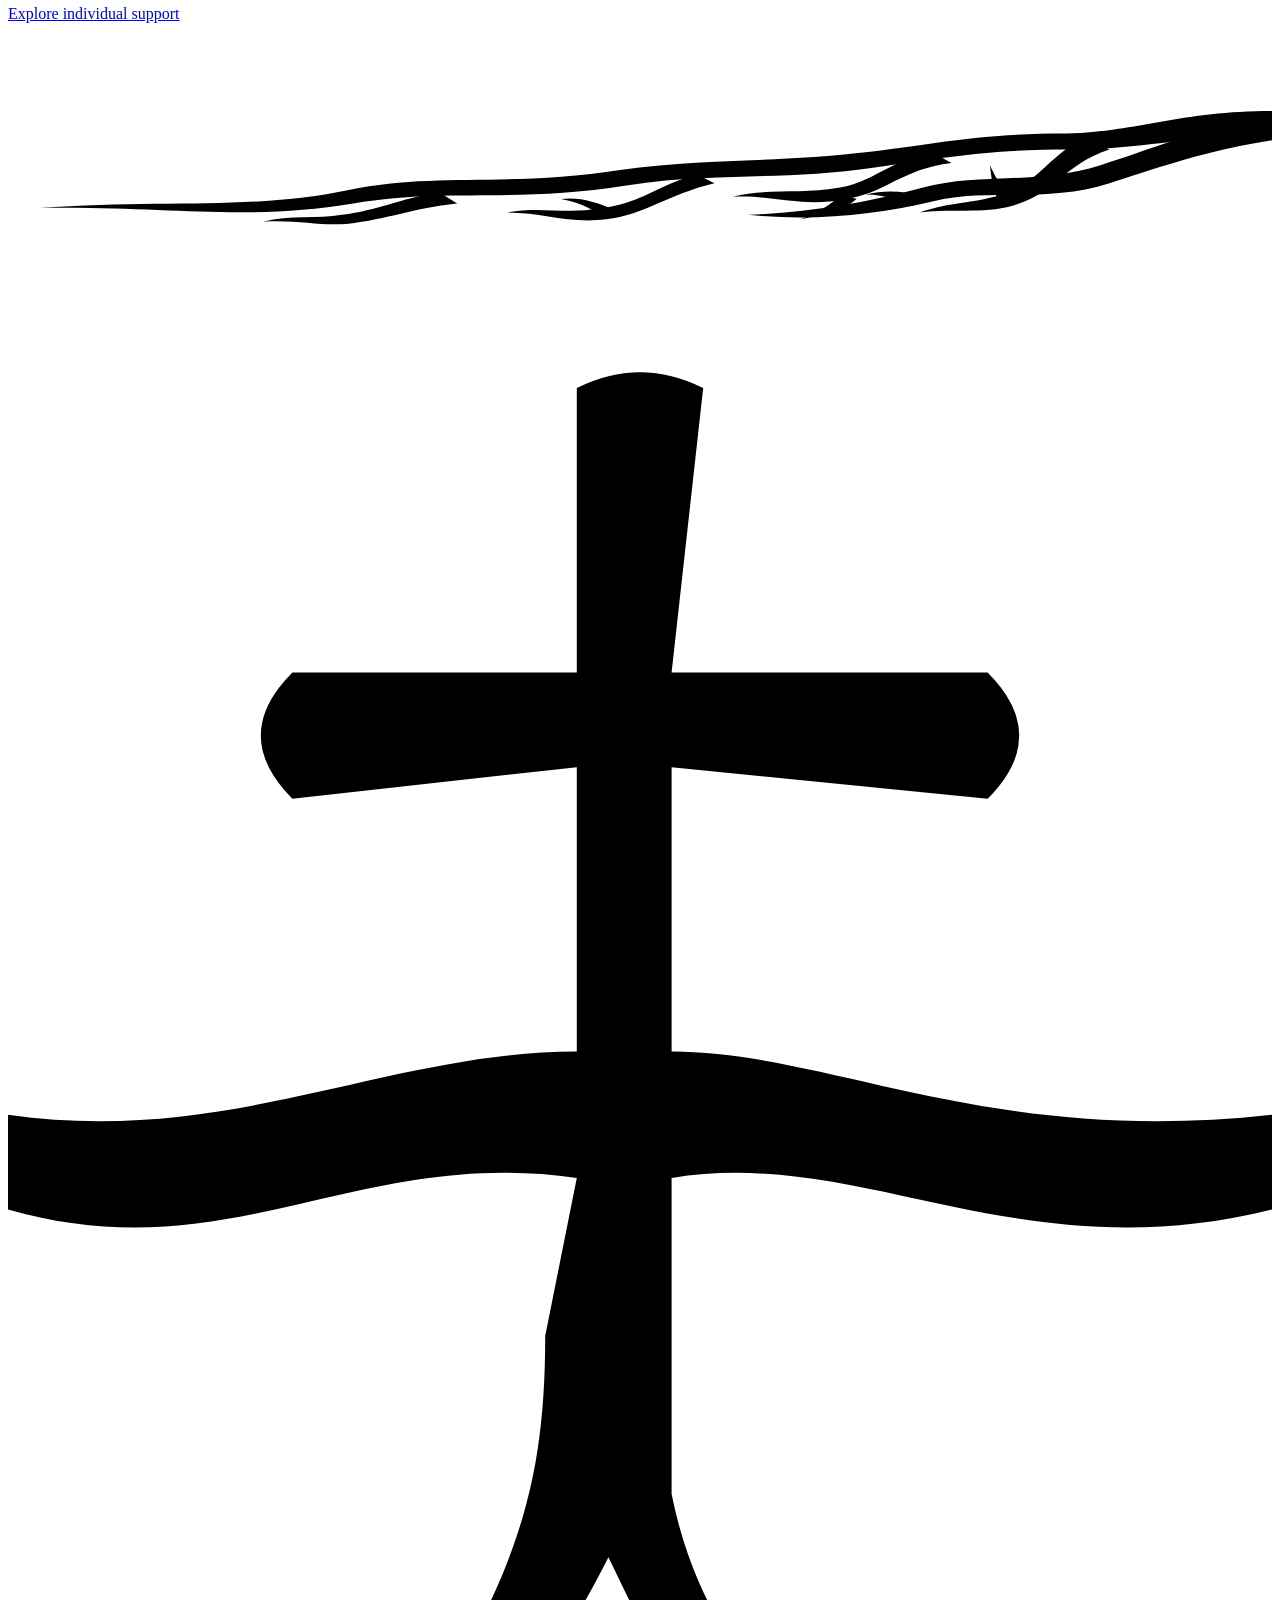
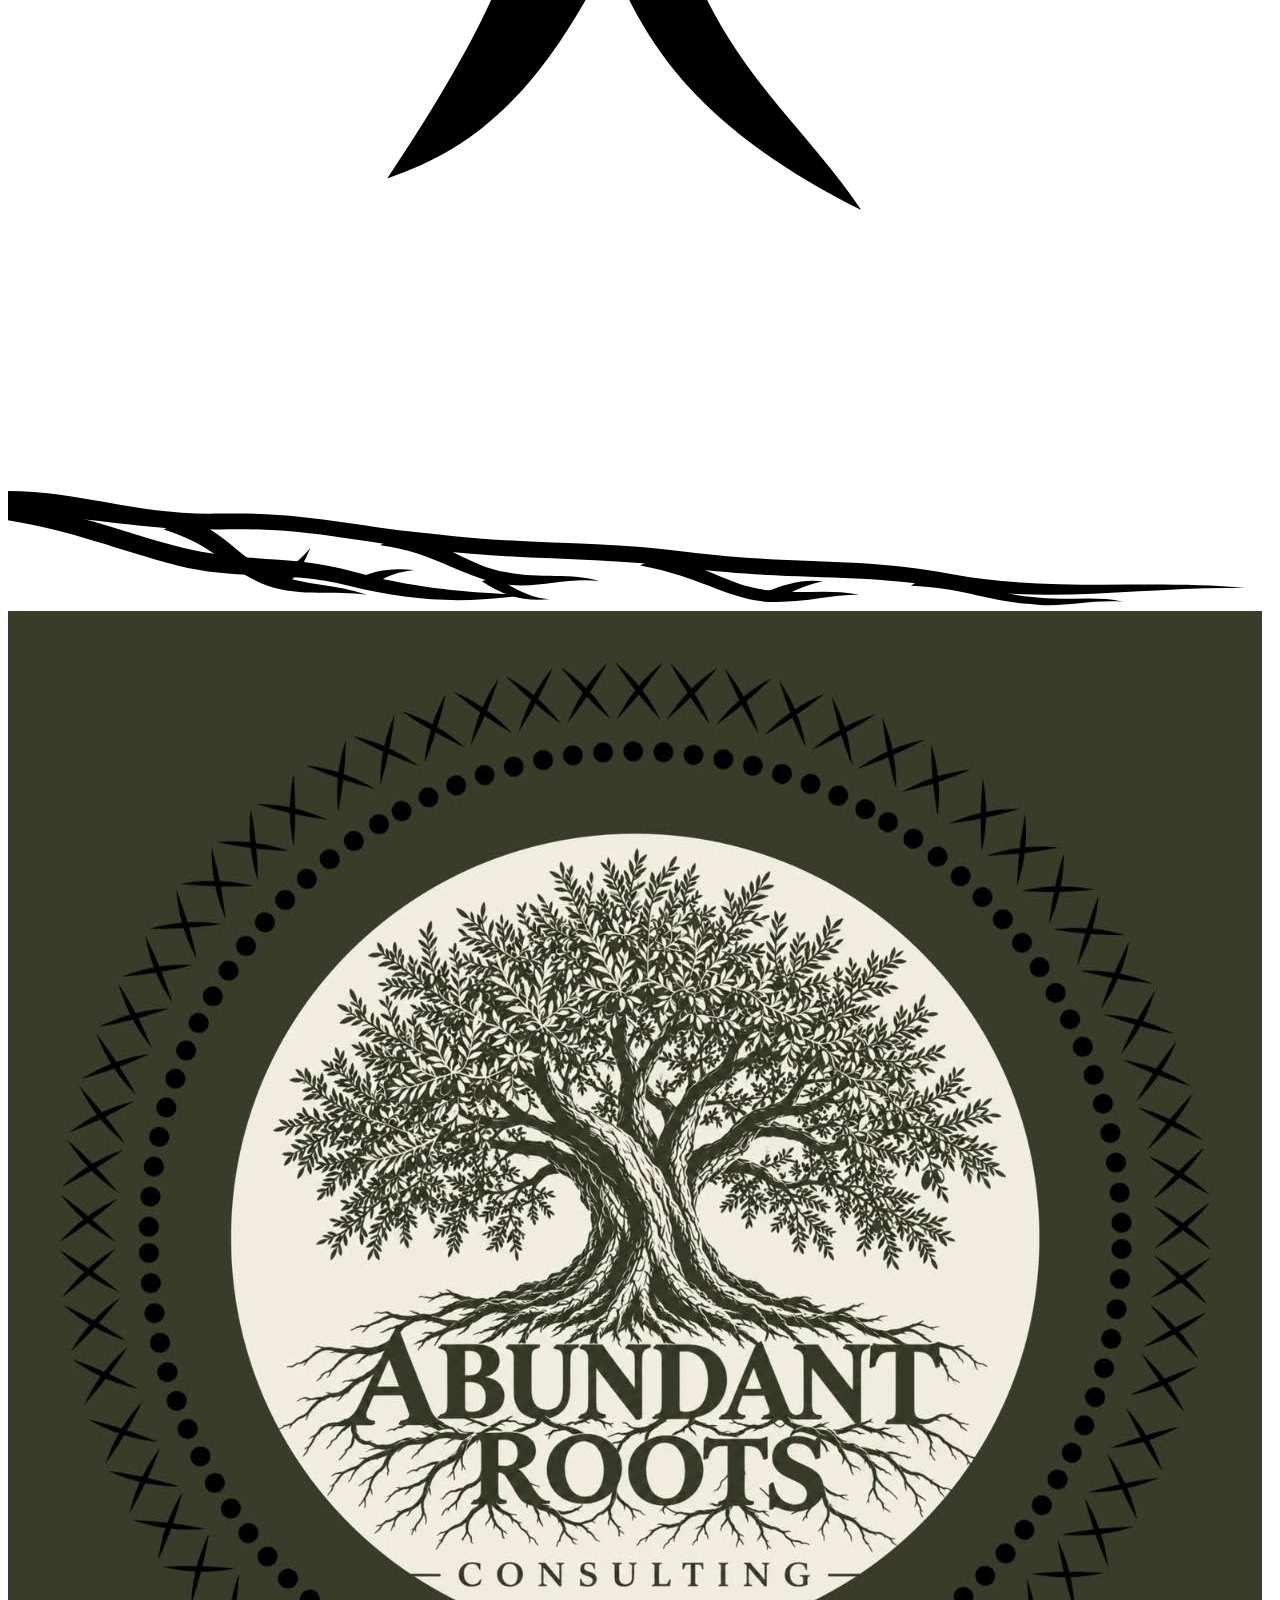
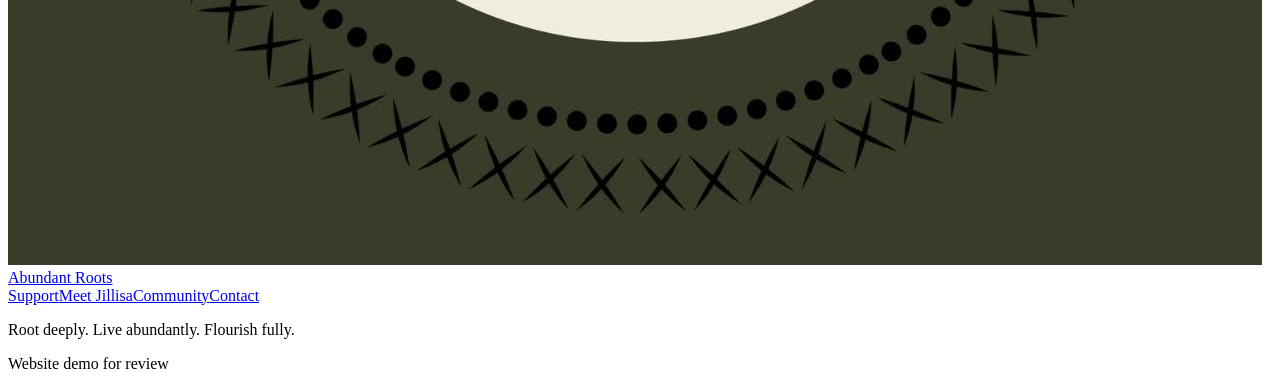
==== commit 586dc5e5: "Refresh review with subtle roots and simplified mobile menu" ====
--- a/about/index.html
+++ b/about/index.html
@@ -1 +1 @@
-<!DOCTYPE html><html lang="en" style="--olive:#393c29;--cream:#f0ece0;--oat:#ead9c0;--bark:#3c3028;--soft-bark:#5b4d3f;--line:#b9a88e;--serif:'Noto Serif Display', Georgia, serif;--sans:system-ui, sans-serif;--space-scale:1"><head><meta charset="utf-8"><meta name="viewport" content="width=device-width, initial-scale=1"><meta name="robots" content="noindex, nofollow"><meta name="description" content="Meet Jillisa Spottiswood, founder of Abundant Roots, and explore the faith and values behind her approach to everyday wellness and growth."><meta property="og:title" content="Meet Jillisa | Abundant Roots"><meta property="og:description" content="Meet Jillisa Spottiswood, founder of Abundant Roots, and explore the faith and values behind her approach to everyday wellness and growth."><title>Meet Jillisa | Abundant Roots</title><link rel="stylesheet" href="/abundant-roots-preview/_astro/load.4iFgZ4Uw.css"></head><body id="top"><a class="skip-link" href="#main">Skip to content</a><header class="site-header olive" data-site-header><div class="shell header-inner"><a class="brand" href="/abundant-roots-preview/" aria-label="Abundant Roots home"><span class="brand-mark" aria-hidden="true"><img src="[data-uri]" alt="" width="1254" height="1254"></span><span>Abundant Roots</span></a><button class="drawer-trigger" type="button" aria-expanded="false" aria-controls="mobile-navigation" aria-haspopup="dialog" aria-label="Open navigation" hidden><span>Menu</span><svg width="22" height="22" viewBox="0 0 24 24" fill="none" stroke="currentColor" stroke-width="1.6" stroke-linecap="round" aria-hidden="true" focusable="false"><path d="M4 6h16M4 12h16M4 18h16"></path></svg></button><nav class="nav-desktop" aria-label="Main navigation"><a href="/abundant-roots-preview/work-with-jillisa/">Support</a><a href="/abundant-roots-preview/about/" aria-current="page">Meet Jillisa</a><a href="/abundant-roots-preview/community/">Community</a><a href="/abundant-roots-preview/contact/">Contact</a></nav></div><dialog class="drawer-panel" id="mobile-navigation" aria-labelledby="drawer-heading"><div class="drawer-topline"><h2 class="drawer-heading" id="drawer-heading">Menu</h2><button class="drawer-close" type="button" aria-label="Close navigation" autofocus><span>Close</span><svg width="20" height="20" viewBox="0 0 24 24" fill="none" stroke="currentColor" stroke-width="1.6" stroke-linecap="round" aria-hidden="true" focusable="false"><path d="m6 6 12 12M18 6 6 18"></path></svg></button></div><nav class="drawer-navigation" aria-label="Mobile navigation"><img class="drawer-root-art" src="/abundant-roots-preview/images/menu-root-engraving.webp" alt="" width="288" height="864" aria-hidden="true" decoding="async"><ul class="drawer-menu-list"><li class="drawer-menu-item"><a href="/abundant-roots-preview/work-with-jillisa/">Support</a></li><li class="drawer-menu-item"><a href="/abundant-roots-preview/about/" aria-current="page">Meet Jillisa</a></li><li class="drawer-menu-item"><a href="/abundant-roots-preview/community/">Community</a></li><li class="drawer-menu-item"><a href="/abundant-roots-preview/contact/">Contact</a></li></ul></nav></dialog></header><script type="module">for(let e of document.querySelectorAll(`[data-site-header]`)){let t=e.querySelector(`.drawer-trigger`),n=e.querySelector(`.drawer-panel`),r=e.querySelector(`.drawer-close`);if(!t||!n||!r||typeof n.showModal!=`function`)continue;let i=window.matchMedia(`(max-width: 46rem)`),a=!1,o=0,s=0,c=``,l=()=>{if(a)return;o=window.scrollX,s=window.scrollY,c=document.body.style.cssText;let e=document.body.getBoundingClientRect().width;Object.assign(document.body.style,{position:`fixed`,top:`-${s}px`,left:`0`,right:`auto`,width:`${e}px`,overflow:`hidden`}),a=!0},u=()=>{if(!a)return;document.body.style.cssText=c;let e=document.documentElement.style.scrollBehavior;document.documentElement.style.scrollBehavior=`auto`,window.scrollTo(o,s),document.documentElement.style.scrollBehavior=e,a=!1},d=(e=!0)=>{n.open&&n.close(),u(),t.setAttribute(`aria-expanded`,`false`),e&&i.matches&&t.focus({preventScroll:!0})},f=()=>{if(i.matches&&!n.open){l();try{n.showModal(),t.setAttribute(`aria-expanded`,`true`),r.focus({preventScroll:!0})}catch{u()}}},p=()=>{i.matches||d(!1),t.hidden=!i.matches};e.dataset.drawerEnhanced=`true`,p(),t.addEventListener(`click`,f),r.addEventListener(`click`,()=>d()),n.addEventListener(`cancel`,e=>{e.preventDefault(),d()}),n.addEventListener(`close`,()=>{u(),t.setAttribute(`aria-expanded`,`false`)}),n.addEventListener(`click`,e=>{if(e.target instanceof Element&&e.target.closest(`a`)){d(!1);return}if(e.target!==n)return;let t=n.getBoundingClientRect();(e.clientX<t.left||e.clientX>t.right||e.clientY<t.top||e.clientY>t.bottom)&&d()}),i.addEventListener(`change`,p),window.addEventListener(`pagehide`,()=>d(!1))}</script><main id="main" tabindex="-1"><div class="page-intro section-oat page-intro-with-image"><div class="shell page-intro-layout"><div class="page-intro-copy"><nav class="breadcrumbs" aria-label="Breadcrumb"><a href="/abundant-roots-preview/">Home</a><span aria-hidden="true">/</span><span aria-current="page">Meet Jillisa</span></nav><h1 id="page-title">Meet Jillisa Spottiswood</h1><p class="page-intro-description">Christian wellness consulting and life coaching with Jillisa Spottiswood.</p></div><figure class="editorial-photo page-opening-photo"><img src="/abundant-roots-preview/images/roots-detail.webp" alt="Tree roots spreading across the woodland floor." width="960" height="720" fetchpriority="high"></figure></div></div><section class="section section-oat section-storySection" id="faith-at-the-center" aria-labelledby="faith-at-the-center-title"><div class="shell"><div class="story-layout"><div class="story-copy prose"><h2 id="faith-at-the-center-title">Faith at the center</h2><p>Jillisa Spottiswood founded Abundant Roots to bring Christian faith into conversations about everyday wellness and personal growth.</p><p>The name reflects her approach. What we’re rooted in shapes how we grow, how we make decisions, and how we move through difficult seasons.</p><div class="action-group"><a class="action" href="/abundant-roots-preview/work-with-jillisa/">Explore individual support</a></div></div></div></div></section></main><div class="root-divider root-divider-cross" aria-hidden="true"><img class="root-divider-art" src="/abundant-roots-preview/images/roots-cross-engraving.webp" alt="" width="1440" height="480" loading="lazy" decoding="async"></div><footer class="site-footer olive"><div class="shell footer-inner"><a class="brand" href="/abundant-roots-preview/" aria-label="Abundant Roots home"><span class="brand-mark" aria-hidden="true"><img src="[data-uri]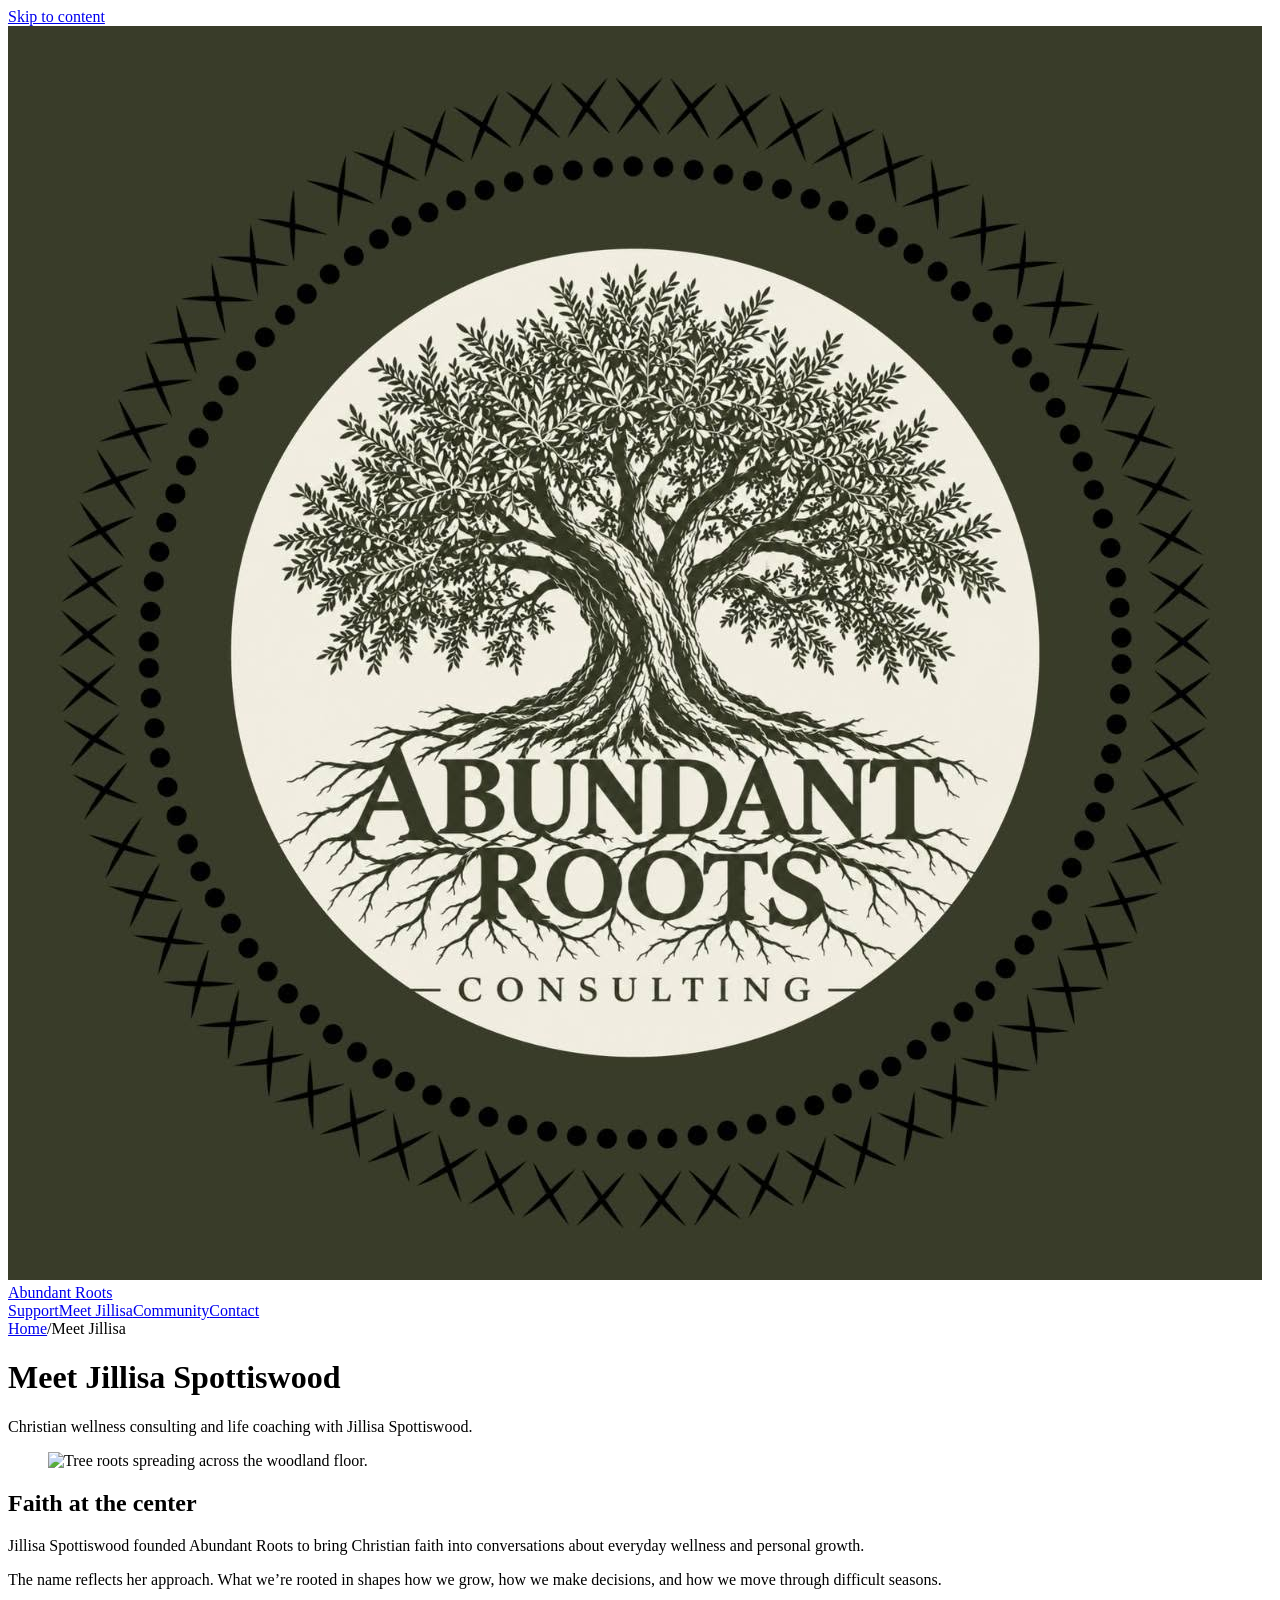
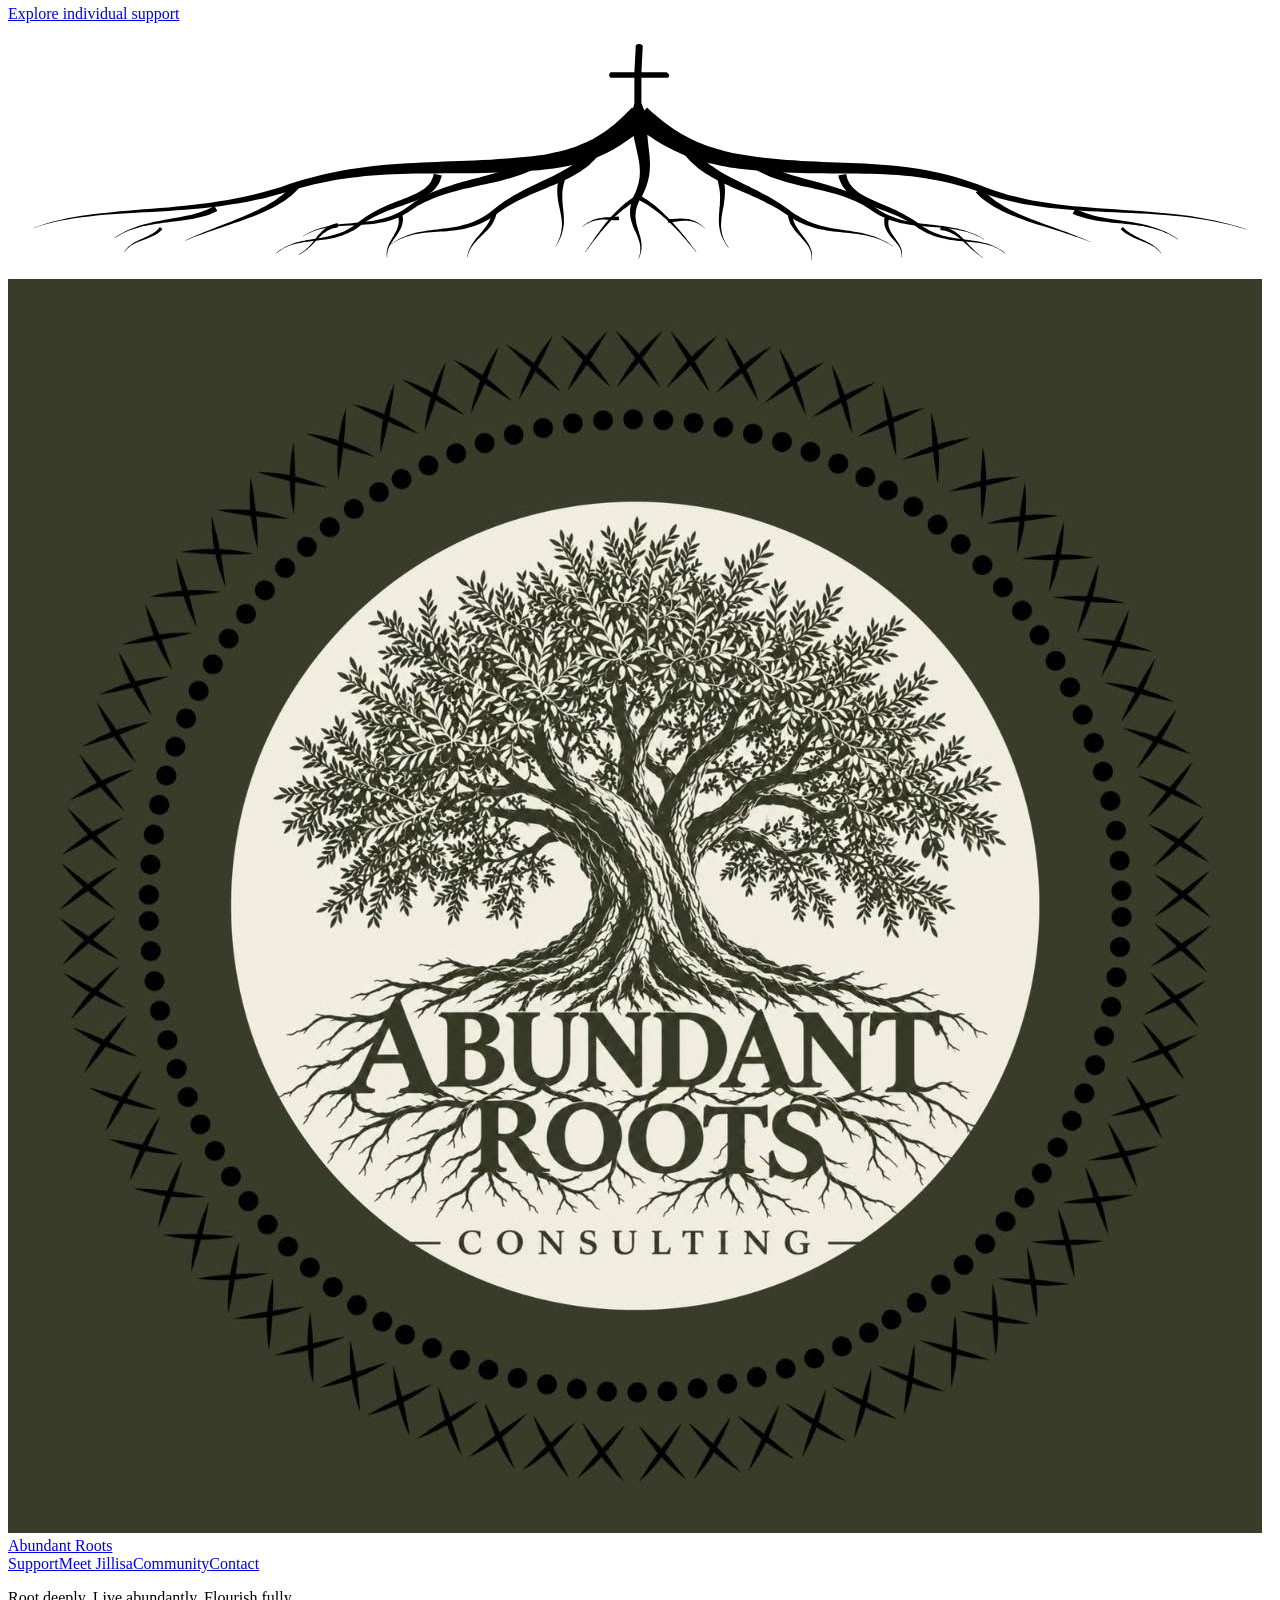
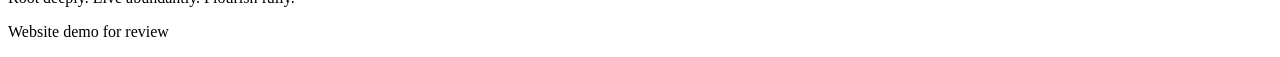
==== commit 226c4e8a: "Refresh demo with connected roots and complete menu ornament" ====
--- a/about/index.html
+++ b/about/index.html
@@ -1 +1 @@
-<!DOCTYPE html><html lang="en" style="--olive:#393c29;--cream:#f0ece0;--oat:#ead9c0;--bark:#3c3028;--soft-bark:#5b4d3f;--line:#b9a88e;--serif:'Noto Serif Display', Georgia, serif;--sans:system-ui, sans-serif;--space-scale:1"><head><meta charset="utf-8"><meta name="viewport" content="width=device-width, initial-scale=1"><meta name="robots" content="noindex, nofollow"><meta name="description" content="Meet Jillisa Spottiswood, founder of Abundant Roots, and explore the faith and values behind her approach to everyday wellness and growth."><meta property="og:title" content="Meet Jillisa | Abundant Roots"><meta property="og:description" content="Meet Jillisa Spottiswood, founder of Abundant Roots, and explore the faith and values behind her approach to everyday wellness and growth."><title>Meet Jillisa | Abundant Roots</title><link rel="stylesheet" href="/abundant-roots-preview/_astro/load.C93cKIRW.css"></head><body id="top"><a class="skip-link" href="#main">Skip to content</a><header class="site-header olive" data-site-header><div class="shell header-inner"><a class="brand" href="/abundant-roots-preview/" aria-label="Abundant Roots home"><span class="brand-mark" aria-hidden="true"><img src="[data-uri]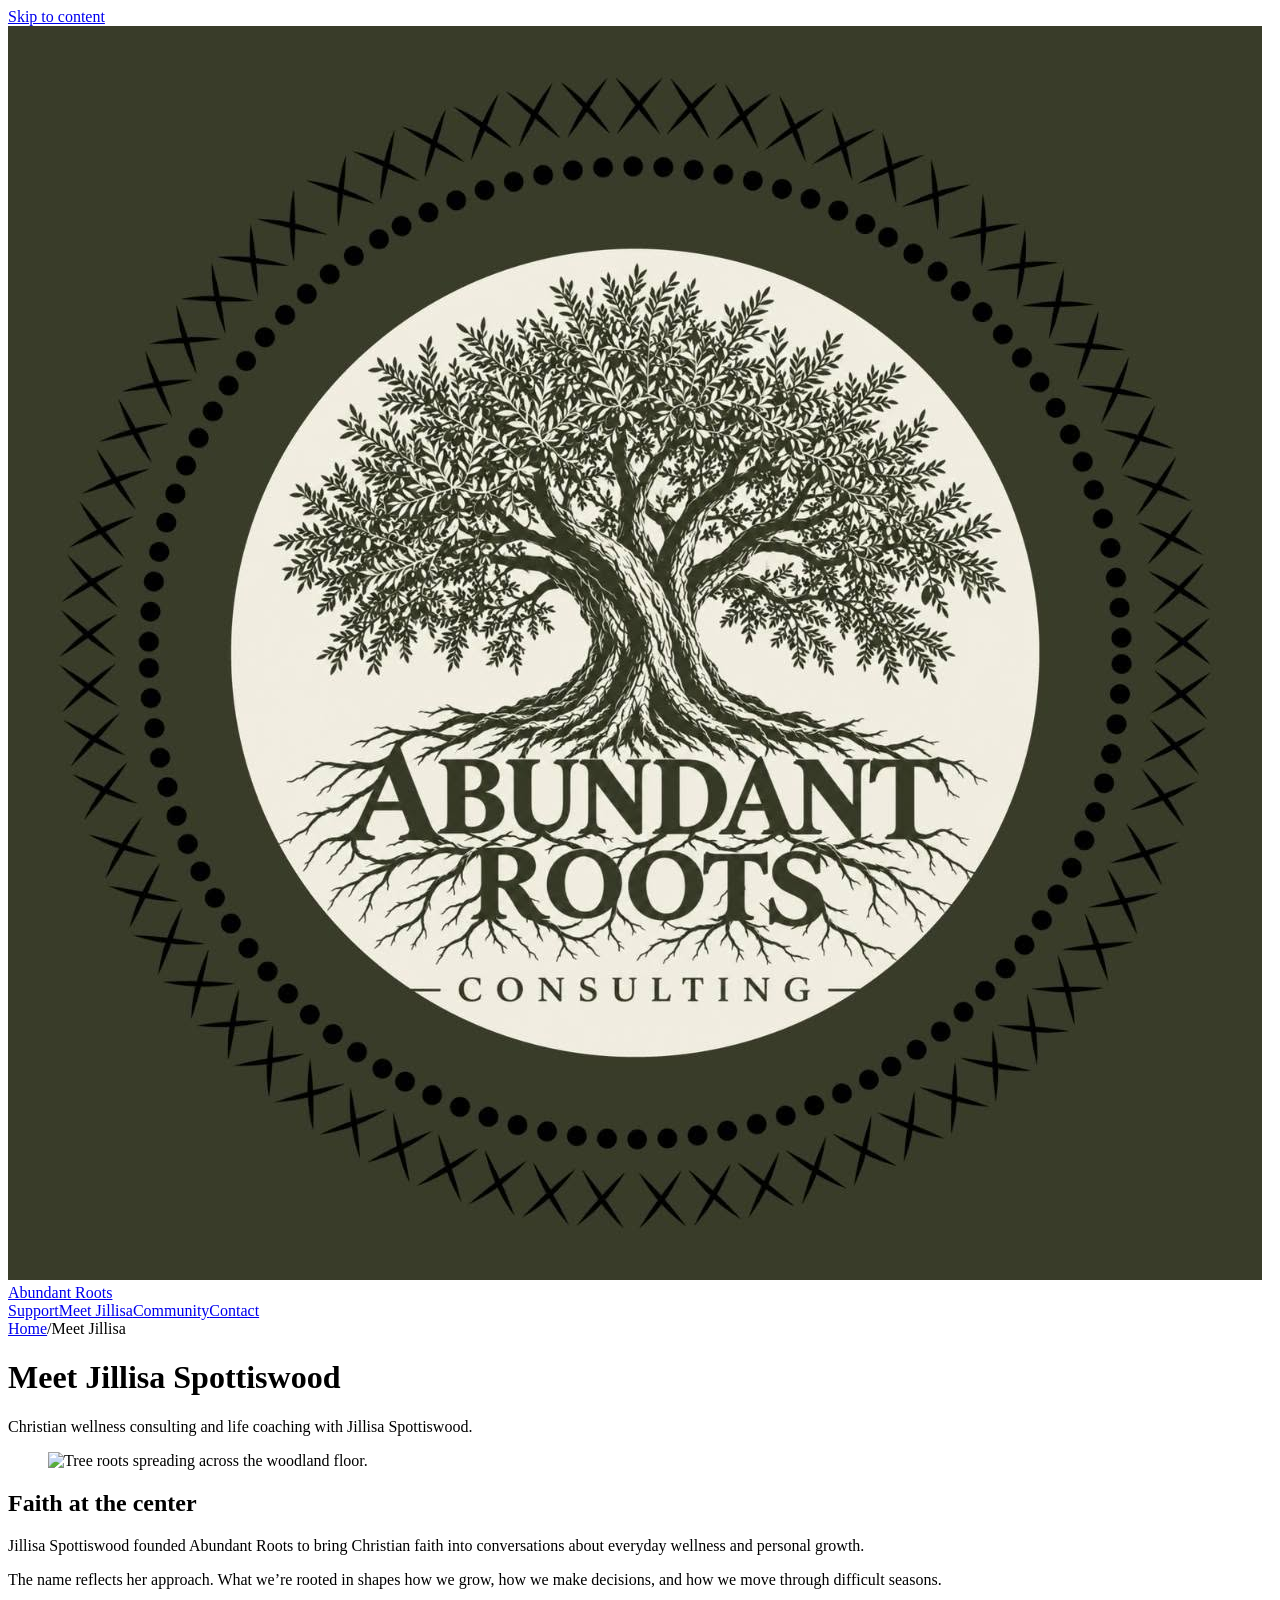
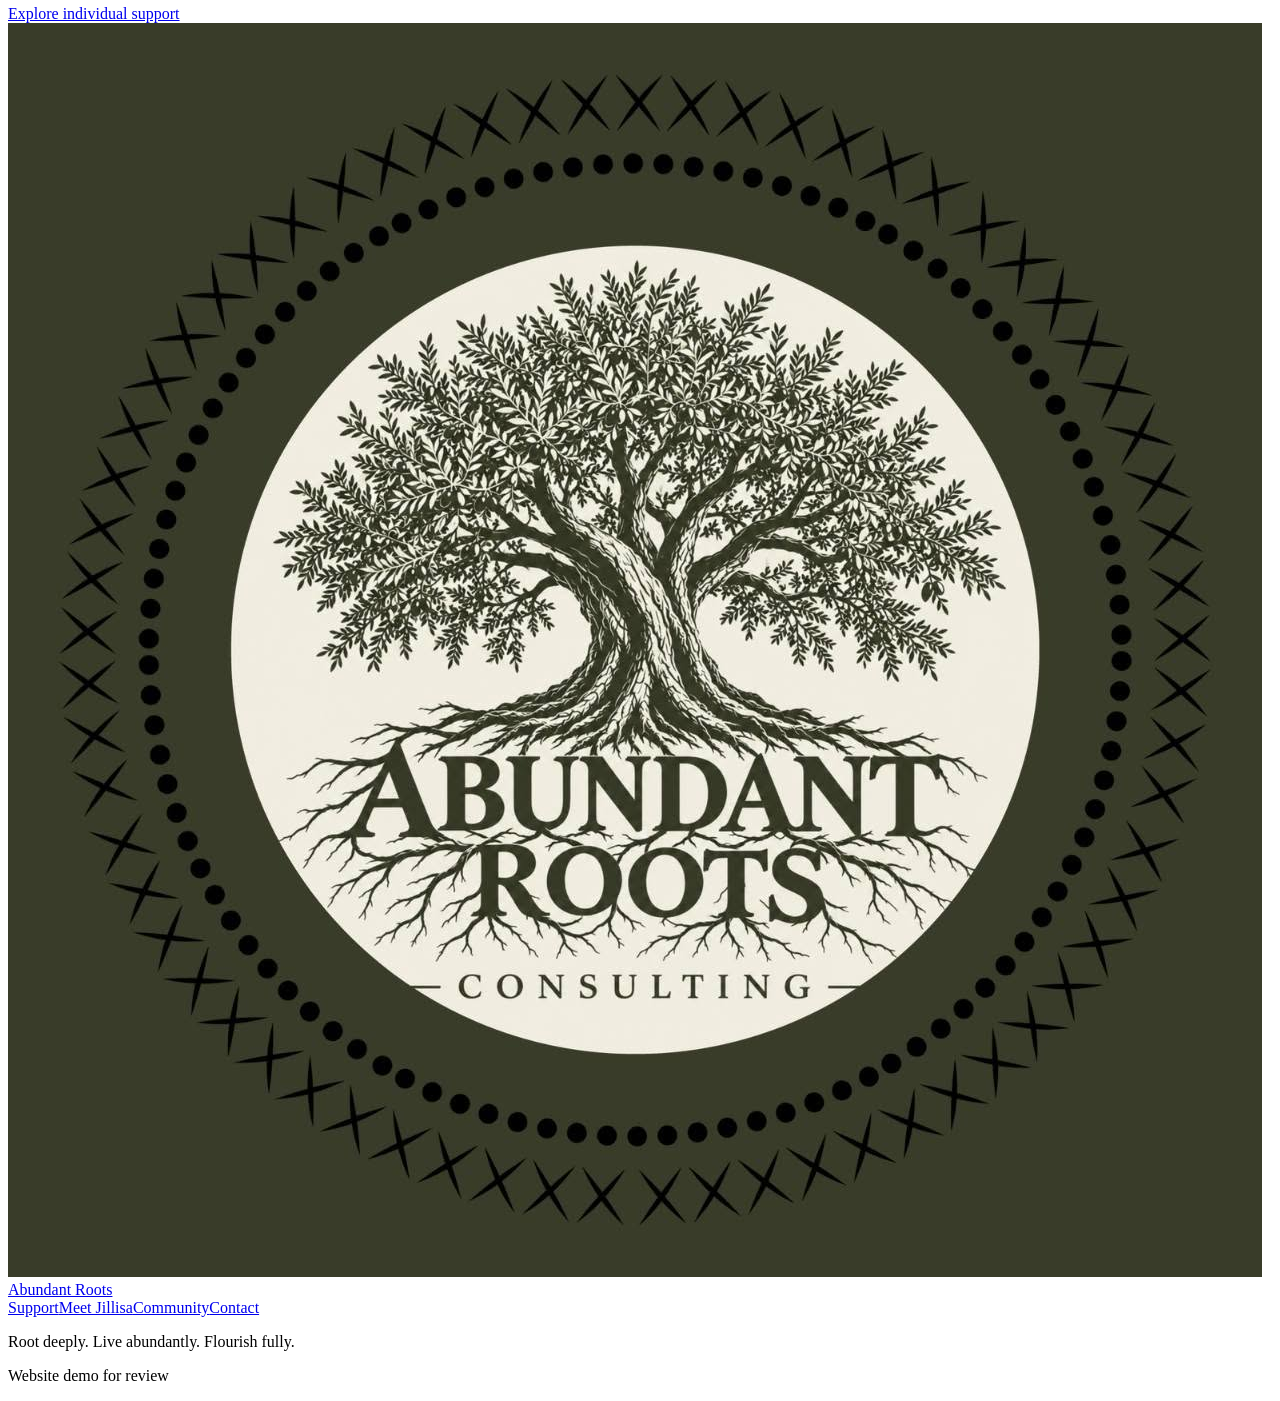
